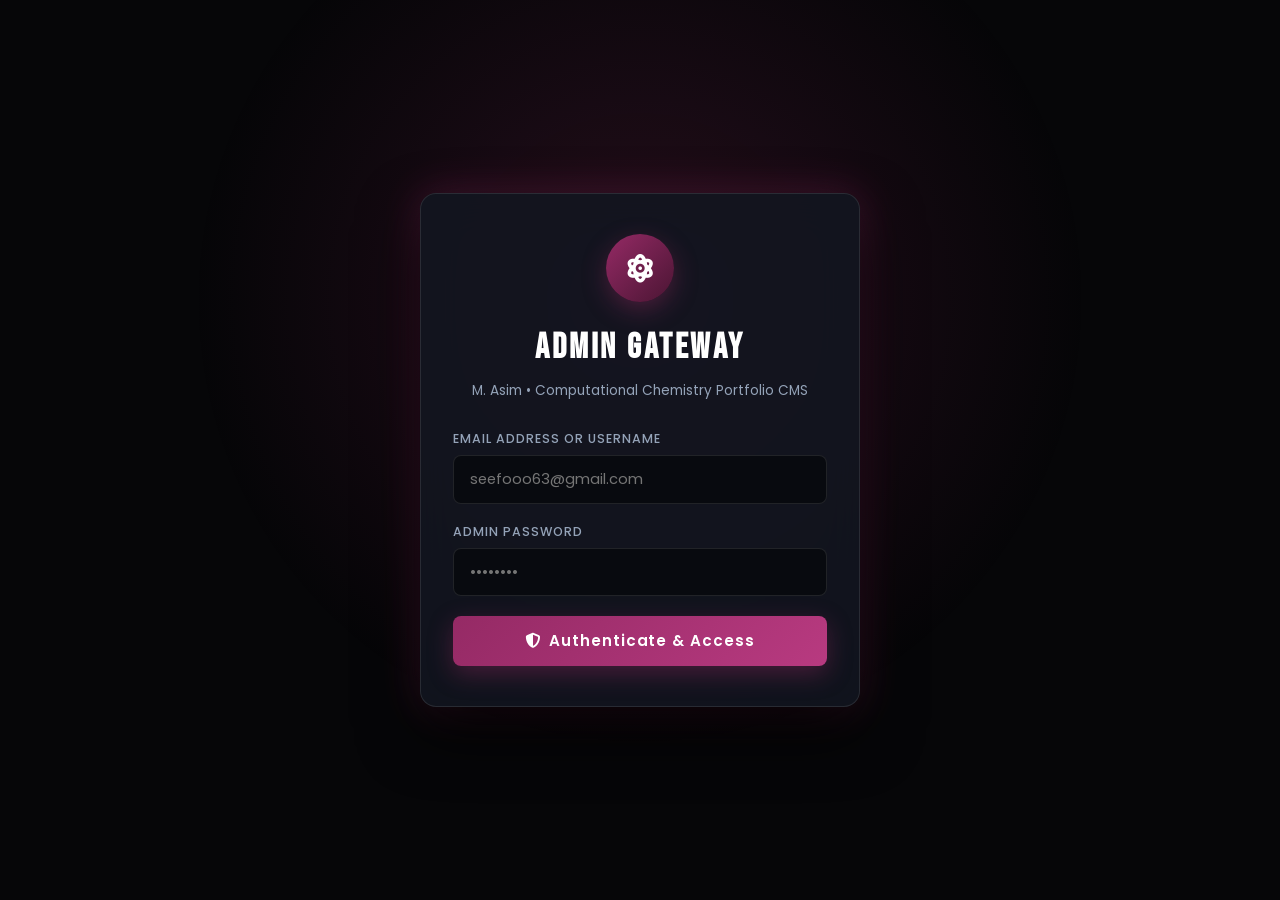
==== admin/index.html @ ef64c207 "Ensure complete refresh persistence: persist admin session in localStorage, store dedicated asim_the" ====
<!DOCTYPE html>
<html lang="en">
<head>
  <meta charset="UTF-8">
  <meta name="viewport" content="width=device-width, initial-scale=1.0">
  <title>Admin Dashboard &amp; CMS | M. Asim Portfolio</title>
  <link rel="preconnect" href="https://fonts.googleapis.com">
  <link rel="preconnect" href="https://fonts.gstatic.com" crossorigin>
  <link href="https://fonts.googleapis.com/css2?family=Bebas+Neue&family=Poppins:wght@300;400;500;600;700&display=swap" rel="stylesheet">
  <link rel="stylesheet" href="https://cdnjs.cloudflare.com/ajax/libs/font-awesome/6.4.0/css/all.min.css">
  <style>
    :root {
      --bg-black: #060608;
      --bg-surface: #0c0e14;
      --bg-card: #131620;
      --bg-card-hover: #1a1e2b;
      --bg-input: #080a0f;
      --teal: #952a65;
      --teal-light: #b83a80;
      --teal-glow: rgba(149, 42, 101, 0.4);
      --gold: #ffd166;
      --white: #ffffff;
      --text-muted: #94a3b8;
      --text-subtle: #64748b;
      --border-dark: rgba(255, 255, 255, 0.1);
      --border-accent: rgba(149, 42, 101, 0.5);
      --font-display: "Bebas Neue", sans-serif;
      --font-sans: "Poppins", sans-serif;
      --sidebar-width: 280px;
    }

    *, *::before, *::after {
      box-sizing: border-box;
      margin: 0;
      padding: 0;
    }

    body {
      background: var(--bg-black);
      color: var(--white);
      font-family: var(--font-sans);
      min-height: 100vh;
      display: flex;
      flex-direction: column;
      line-height: 1.5;
      overflow-x: hidden;
    }

    /* Ambient background glow */
    body::before {
      content: '';
      position: fixed;
      top: -150px;
      left: 50%;
      transform: translateX(-50%);
      width: 900px;
      height: 900px;
      background: radial-gradient(circle, rgba(149, 42, 101, 0.22) 0%, transparent 70%);
      pointer-events: none;
      z-index: 0;
    }

    /* =========================================================
       LOGIN GATE CARD (Shown when not authenticated)
       ========================================================= */
    #loginCard {
      position: relative;
      z-index: 10;
      max-width: 440px;
      width: 92%;
      margin: auto;
      padding: 2.5rem 2rem;
      background: rgba(19, 22, 32, 0.88);
      backdrop-filter: blur(20px);
      border: 1px solid var(--border-dark);
      border-radius: 16px;
      box-shadow: 0 25px 60px rgba(0, 0, 0, 0.8), 0 0 40px var(--teal-glow);
      text-align: center;
      animation: fadeIn 0.5s ease-out;
    }

    .login-logo {
      width: 68px;
      height: 68px;
      border-radius: 50%;
      background: linear-gradient(135deg, var(--teal), #4a1533);
      display: flex;
      align-items: center;
      justify-content: center;
      margin: 0 auto 1.25rem;
      font-size: 1.8rem;
      color: var(--white);
      box-shadow: 0 8px 25px var(--teal-glow);
    }

    .login-title {
      font-family: var(--font-display);
      font-size: 2.2rem;
      letter-spacing: 0.08em;
      margin-bottom: 0.35rem;
    }

    .login-subtitle {
      color: var(--text-muted);
      font-size: 0.85rem;
      margin-bottom: 1.8rem;
    }

    .form-group {
      text-align: left;
      margin-bottom: 1.2rem;
    }

    .form-group label {
      display: block;
      font-size: 0.78rem;
      text-transform: uppercase;
      letter-spacing: 0.08em;
      color: var(--text-muted);
      margin-bottom: 0.4rem;
      font-weight: 500;
    }

    .form-group input {
      width: 100%;
      padding: 0.8rem 1rem;
      background: var(--bg-input);
      border: 1px solid var(--border-dark);
      border-radius: 8px;
      color: var(--white);
      font-family: var(--font-sans);
      font-size: 0.92rem;
      transition: all 0.25s ease;
    }

    .form-group input:focus {
      outline: none;
      border-color: var(--teal);
      box-shadow: 0 0 14px var(--teal-glow);
    }

    .btn-login {
      width: 100%;
      padding: 0.85rem;
      background: linear-gradient(135deg, var(--teal), #b83a80);
      color: var(--white);
      border: none;
      border-radius: 8px;
      font-family: var(--font-sans);
      font-size: 0.95rem;
      font-weight: 600;
      letter-spacing: 0.06em;
      cursor: pointer;
      box-shadow: 0 8px 25px var(--teal-glow);
      transition: all 0.25s ease;
      margin-top: 0.5rem;
      display: flex;
      align-items: center;
      justify-content: center;
      gap: 0.5rem;
    }

    .btn-login:hover {
      transform: translateY(-2px);
      box-shadow: 0 12px 30px var(--teal-glow);
      filter: brightness(1.1);
    }

    .login-alert {
      margin-top: 1rem;
      padding: 0.75rem 1rem;
      border-radius: 8px;
      font-size: 0.82rem;
      display: none;
    }

    .login-alert.error {
      background: rgba(239, 68, 68, 0.15);
      border: 1px solid rgba(239, 68, 68, 0.4);
      color: #fca5a5;
    }

    .login-alert.success {
      background: rgba(34, 197, 94, 0.15);
      border: 1px solid rgba(34, 197, 94, 0.4);
      color: #86efac;
    }

    /* =========================================================
       ADMIN DASHBOARD APP SHELL
       ========================================================= */
    #dashboardApp {
      display: none;
      position: relative;
      z-index: 10;
      min-height: 100vh;
      flex-direction: column;
    }

    /* TOP NAVBAR */
    .top-navbar {
      height: 64px;
      background: rgba(12, 14, 20, 0.95);
      backdrop-filter: blur(14px);
      border-bottom: 1px solid var(--border-dark);
      display: flex;
      align-items: center;
      justify-content: space-between;
      padding: 0 1.5rem;
      position: sticky;
      top: 0;
      z-index: 100;
    }

    .top-left {
      display: flex;
      align-items: center;
      gap: 1rem;
    }

    /* Hamburger Toggle (Phone / Tablet) */
    .btn-hamburger {
      display: none;
      background: var(--bg-card);
      border: 1px solid var(--border-dark);
      color: var(--white);
      width: 40px;
      height: 40px;
      border-radius: 8px;
      cursor: pointer;
      font-size: 1.1rem;
      align-items: center;
      justify-content: center;
      transition: all 0.2s ease;
    }

    .btn-hamburger:hover {
      border-color: var(--teal);
      color: var(--teal-light);
    }

    .brand-group {
      display: flex;
      align-items: center;
      gap: 0.75rem;
    }

    .brand-icon {
      width: 36px;
      height: 36px;
      border-radius: 8px;
      background: linear-gradient(135deg, var(--teal), #4a1533);
      display: flex;
      align-items: center;
      justify-content: center;
      color: var(--white);
      font-size: 1rem;
    }

    .brand-text h1 {
      font-family: var(--font-display);
      font-size: 1.35rem;
      letter-spacing: 0.08em;
      line-height: 1.1;
    }

    .brand-text span {
      font-size: 0.68rem;
      color: var(--teal-light);
      text-transform: uppercase;
      letter-spacing: 0.1em;
      font-weight: 600;
    }

    .top-right {
      display: flex;
      align-items: center;
      gap: 0.85rem;
    }

    .btn-top-action {
      display: inline-flex;
      align-items: center;
      gap: 0.5rem;
      padding: 0.45rem 0.9rem;
      border-radius: 8px;
      font-size: 0.8rem;
      font-weight: 500;
      text-decoration: none;
      cursor: pointer;
      transition: all 0.2s ease;
    }

    .btn-view-site {
      background: rgba(255, 255, 255, 0.06);
      border: 1px solid var(--border-dark);
      color: var(--white);
    }

    .btn-view-site:hover {
      background: rgba(255, 255, 255, 0.12);
      border-color: var(--teal);
    }

    .btn-save-all-top {
      background: var(--teal);
      border: 1px solid var(--teal-light);
      color: var(--white);
      box-shadow: 0 4px 15px var(--teal-glow);
    }

    .btn-save-all-top:hover {
      filter: brightness(1.15);
      transform: translateY(-1px);
    }

    .user-pill {
      display: flex;
      align-items: center;
      gap: 0.5rem;
      background: var(--bg-card);
      border: 1px solid var(--border-dark);
      padding: 0.35rem 0.75rem;
      border-radius: 20px;
      font-size: 0.78rem;
      color: var(--text-muted);
    }

    .user-pill i {
      color: #22c55e;
      font-size: 0.6rem;
    }

    .btn-logout {
      background: transparent;
      border: 1px solid rgba(239, 68, 68, 0.3);
      color: #ef4444;
      padding: 0.45rem 0.8rem;
      border-radius: 8px;
      font-size: 0.8rem;
      cursor: pointer;
      transition: all 0.2s ease;
    }

    .btn-logout:hover {
      background: rgba(239, 68, 68, 0.15);
      border-color: #ef4444;
    }

    /* =========================================================
       MAIN LAYOUT: SIDEBAR (SIDE TABS) + CONTENT AREA
       ========================================================= */
    .admin-layout {
      display: flex;
      flex: 1;
      position: relative;
    }

    /* SIDEBAR (Desktop / Laptop) */
    .admin-sidebar {
      width: var(--sidebar-width);
      background: rgba(12, 14, 20, 0.98);
      border-right: 1px solid var(--border-dark);
      min-height: calc(100vh - 64px);
      display: flex;
      flex-direction: column;
      position: sticky;
      top: 64px;
      height: calc(100vh - 64px);
      overflow-y: auto;
      z-index: 90;
      transition: transform 0.3s cubic-bezier(0.16, 1, 0.3, 1);
    }

    .sidebar-section-title {
      font-size: 0.68rem;
      text-transform: uppercase;
      letter-spacing: 0.12em;
      color: var(--text-subtle);
      font-weight: 700;
      padding: 1.2rem 1.25rem 0.5rem;
    }

    .nav-tabs-list {
      list-style: none;
      padding: 0 0.75rem;
      display: flex;
      flex-direction: column;
      gap: 0.25rem;
    }

    .nav-tab-item button {
      width: 100%;
      display: flex;
      align-items: center;
      gap: 0.85rem;
      padding: 0.75rem 1rem;
      background: transparent;
      border: 1px solid transparent;
      border-radius: 8px;
      color: var(--text-muted);
      font-family: var(--font-sans);
      font-size: 0.85rem;
      font-weight: 500;
      text-align: left;
      cursor: pointer;
      transition: all 0.2s ease;
      position: relative;
    }

    .nav-tab-item button i {
      font-size: 1rem;
      width: 20px;
      text-align: center;
      color: var(--text-subtle);
      transition: color 0.2s ease;
    }

    .nav-tab-item button:hover {
      background: var(--bg-card);
      color: var(--white);
    }

    .nav-tab-item button:hover i {
      color: var(--teal-light);
    }

    .nav-tab-item button.active {
      background: linear-gradient(90deg, rgba(149, 42, 101, 0.25) 0%, rgba(149, 42, 101, 0.08) 100%);
      border-color: var(--border-accent);
      color: var(--white);
      font-weight: 600;
    }

    .nav-tab-item button.active i {
      color: var(--teal-light);
    }

    .nav-tab-item button.active::before {
      content: '';
      position: absolute;
      left: 0;
      top: 15%;
      bottom: 15%;
      width: 4px;
      border-radius: 0 4px 4px 0;
      background: var(--teal);
      box-shadow: 0 0 10px var(--teal);
    }

    .tab-badge {
      margin-left: auto;
      font-size: 0.68rem;
      padding: 0.15rem 0.45rem;
      border-radius: 10px;
      background: rgba(255, 255, 255, 0.08);
      color: var(--text-muted);
    }

    .sidebar-footer {
      margin-top: auto;
      padding: 1.25rem 1rem;
      border-top: 1px solid var(--border-dark);
      background: rgba(6, 6, 8, 0.4);
    }

    .quick-status-chip {
      font-size: 0.72rem;
      color: var(--text-muted);
      display: flex;
      align-items: center;
      justify-content: space-between;
      margin-bottom: 0.75rem;
    }

    .btn-reset-data {
      width: 100%;
      background: transparent;
      border: 1px solid rgba(255, 255, 255, 0.1);
      color: var(--text-muted);
      padding: 0.5rem;
      border-radius: 6px;
      font-size: 0.75rem;
      cursor: pointer;
      transition: all 0.2s ease;
    }

    .btn-reset-data:hover {
      border-color: #ef4444;
      color: #ef4444;
      background: rgba(239, 68, 68, 0.1);
    }

    /* Mobile Sidebar Overlay */
    .sidebar-backdrop {
      display: none;
      position: fixed;
      top: 64px;
      left: 0;
      right: 0;
      bottom: 0;
      background: rgba(0, 0, 0, 0.75);
      backdrop-filter: blur(4px);
      z-index: 85;
    }

    /* CONTENT AREA */
    .admin-content {
      flex: 1;
      padding: 2rem;
      max-width: 1200px;
      margin: 0 auto;
      width: 100%;
    }

    .tab-pane {
      display: none;
      animation: fadeIn 0.3s ease;
    }

    .tab-pane.active {
      display: block;
    }

    /* Pane Headers */
    .pane-header {
      margin-bottom: 1.75rem;
      display: flex;
      flex-wrap: wrap;
      align-items: center;
      justify-content: space-between;
      gap: 1rem;
      padding-bottom: 1rem;
      border-bottom: 1px solid var(--border-dark);
    }

    .pane-title-group h2 {
      font-family: var(--font-display);
      font-size: 2rem;
      letter-spacing: 0.06em;
      line-height: 1.1;
    }

    .pane-title-group p {
      font-size: 0.85rem;
      color: var(--text-muted);
      margin-top: 0.2rem;
    }

    .pane-actions {
      display: flex;
      align-items: center;
      gap: 0.75rem;
    }

    /* Cards & Containers */
    .cms-card {
      background: var(--bg-card);
      border: 1px solid var(--border-dark);
      border-radius: 12px;
      padding: 1.5rem;
      margin-bottom: 1.5rem;
      position: relative;
      transition: border-color 0.2s ease;
    }

    .cms-card:hover {
      border-color: rgba(255, 255, 255, 0.18);
    }

    .cms-card-header {
      display: flex;
      align-items: center;
      justify-content: space-between;
      margin-bottom: 1.25rem;
      padding-bottom: 0.75rem;
      border-bottom: 1px solid rgba(255, 255, 255, 0.06);
    }

    .cms-card-header h3 {
      font-size: 1.05rem;
      font-weight: 600;
      display: flex;
      align-items: center;
      gap: 0.5rem;
      color: var(--white);
    }

    .cms-card-header h3 i {
      color: var(--teal-light);
    }

    .form-grid-2 {
      display: grid;
      grid-template-columns: repeat(2, 1fr);
      gap: 1.25rem;
    }

    .form-grid-3 {
      display: grid;
      grid-template-columns: repeat(3, 1fr);
      gap: 1.25rem;
    }

    .form-row {
      margin-bottom: 1.2rem;
    }

    .form-row label {
      display: block;
      font-size: 0.8rem;
      font-weight: 500;
      color: #cbd5e1;
      margin-bottom: 0.4rem;
    }

    .form-row label small {
      color: var(--text-subtle);
      font-weight: 400;
    }

    .form-row input,
    .form-row textarea,
    .form-row select {
      width: 100%;
      padding: 0.75rem 1rem;
      background: var(--bg-input);
      border: 1px solid var(--border-dark);
      border-radius: 8px;
      color: var(--white);
      font-family: var(--font-sans);
      font-size: 0.9rem;
      transition: all 0.2s ease;
    }

    .form-row input:focus,
    .form-row textarea:focus,
    .form-row select:focus {
      outline: none;
      border-color: var(--teal);
      box-shadow: 0 0 12px var(--teal-glow);
    }

    /* Picture Upload & Live Preview Area */
    .image-preview-box {
      display: flex;
      align-items: center;
      gap: 1.25rem;
      background: var(--bg-surface);
      border: 1px dashed var(--border-dark);
      padding: 1rem;
      border-radius: 10px;
      margin-bottom: 1rem;
    }

    .preview-thumb {
      width: 80px;
      height: 80px;
      border-radius: 10px;
      object-fit: cover;
      border: 2px solid var(--teal);
      box-shadow: 0 4px 15px rgba(0, 0, 0, 0.5);
    }

    .preview-meta {
      flex: 1;
    }

    .file-input-wrapper {
      position: relative;
      display: inline-block;
      margin-top: 0.5rem;
    }

    .file-input-wrapper input[type="file"] {
      position: absolute;
      left: 0;
      top: 0;
      opacity: 0;
      width: 100%;
      height: 100%;
      cursor: pointer;
    }

    .btn-file-select {
      display: inline-flex;
      align-items: center;
      gap: 0.4rem;
      background: rgba(255, 255, 255, 0.08);
      border: 1px solid var(--border-dark);
      color: var(--white);
      padding: 0.45rem 0.85rem;
      border-radius: 6px;
      font-size: 0.78rem;
      cursor: pointer;
    }

    .btn-file-select:hover {
      background: rgba(255, 255, 255, 0.15);
      border-color: var(--teal);
    }

    /* List Card Items (Degrees, Compounds, Certs) */
    .dynamic-list {
      display: flex;
      flex-direction: column;
      gap: 1rem;
    }

    .dynamic-item-card {
      background: var(--bg-surface);
      border: 1px solid var(--border-dark);
      border-radius: 10px;
      padding: 1.25rem;
      position: relative;
      transition: all 0.2s ease;
    }

    .dynamic-item-card:hover {
      border-color: rgba(255, 255, 255, 0.2);
      transform: translateY(-1px);
    }

    .item-card-top {
      display: flex;
      align-items: center;
      justify-content: space-between;
      margin-bottom: 1rem;
      padding-bottom: 0.5rem;
      border-bottom: 1px solid rgba(255, 255, 255, 0.05);
    }

    .item-index-badge {
      font-size: 0.72rem;
      font-weight: 700;
      padding: 0.2rem 0.6rem;
      border-radius: 4px;
      background: rgba(149, 42, 101, 0.25);
      border: 1px solid var(--border-accent);
      color: var(--teal-light);
    }

    .btn-delete-item {
      background: transparent;
      border: none;
      color: #ef4444;
      cursor: pointer;
      font-size: 0.85rem;
      padding: 0.3rem 0.5rem;
      border-radius: 4px;
      transition: all 0.2s ease;
    }

    .btn-delete-item:hover {
      background: rgba(239, 68, 68, 0.15);
    }

    .btn-add-item {
      display: inline-flex;
      align-items: center;
      gap: 0.5rem;
      background: rgba(255, 255, 255, 0.06);
      border: 1px dashed var(--border-dark);
      color: var(--white);
      padding: 0.75rem 1.25rem;
      border-radius: 8px;
      font-size: 0.85rem;
      font-weight: 500;
      cursor: pointer;
      transition: all 0.2s ease;
      width: 100%;
      justify-content: center;
      margin-top: 0.5rem;
    }

    .btn-add-item:hover {
      border-color: var(--teal);
      background: rgba(149, 42, 101, 0.1);
      color: var(--teal-light);
    }

    /* Action Buttons */
    .btn-save-pane {
      display: inline-flex;
      align-items: center;
      gap: 0.5rem;
      background: linear-gradient(135deg, var(--teal), #b83a80);
      border: none;
      color: var(--white);
      padding: 0.75rem 1.5rem;
      border-radius: 8px;
      font-family: var(--font-sans);
      font-size: 0.9rem;
      font-weight: 600;
      letter-spacing: 0.04em;
      cursor: pointer;
      box-shadow: 0 4px 15px var(--teal-glow);
      transition: all 0.25s ease;
    }

    .btn-save-pane:hover {
      filter: brightness(1.12);
      transform: translateY(-2px);
      box-shadow: 0 8px 25px var(--teal-glow);
    }

    /* Fast Stats Grid on Overview Tab */
    .overview-stats-grid {
      display: grid;
      grid-template-columns: repeat(4, 1fr);
      gap: 1.25rem;
      margin-bottom: 2rem;
    }

    .stat-box {
      background: var(--bg-card);
      border: 1px solid var(--border-dark);
      border-radius: 12px;
      padding: 1.25rem;
      position: relative;
      overflow: hidden;
    }

    .stat-box::before {
      content: '';
      position: absolute;
      top: 0;
      left: 0;
      right: 0;
      height: 3px;
      background: var(--teal);
    }

    .stat-box-title {
      font-size: 0.75rem;
      text-transform: uppercase;
      letter-spacing: 0.08em;
      color: var(--text-muted);
      margin-bottom: 0.35rem;
    }

    .stat-box-number {
      font-family: var(--font-display);
      font-size: 2.2rem;
      color: var(--white);
      line-height: 1;
      margin-bottom: 0.35rem;
    }

    .stat-box-desc {
      font-size: 0.74rem;
      color: var(--text-subtle);
    }

    /* Toast Notification */
    .toast-notice {
      position: fixed;
      bottom: 2rem;
      right: 2rem;
      background: #0f172a;
      border: 1px solid #22c55e;
      color: #86efac;
      padding: 0.9rem 1.4rem;
      border-radius: 10px;
      box-shadow: 0 10px 30px rgba(0, 0, 0, 0.6);
      font-size: 0.88rem;
      display: flex;
      align-items: center;
      gap: 0.6rem;
      z-index: 1000;
      transform: translateY(100px);
      opacity: 0;
      transition: all 0.3s cubic-bezier(0.16, 1, 0.3, 1);
      pointer-events: none;
    }

    .toast-notice.show {
      transform: translateY(0);
      opacity: 1;
      pointer-events: auto;
    }

    /* Animations */
    @keyframes fadeIn {
      from { opacity: 0; transform: translateY(8px); }
      to { opacity: 1; transform: translateY(0); }
    }

    /* =========================================================
       RESPONSIVE BREAKPOINTS (Mobile Hamburger vs Laptop Sidebar)
       ========================================================= */
    @media (max-width: 991px) {
      .btn-hamburger {
        display: inline-flex;
      }

      .admin-sidebar {
        position: fixed;
        top: 64px;
        left: 0;
        bottom: 0;
        width: 300px;
        transform: translateX(-100%);
        box-shadow: 10px 0 30px rgba(0, 0, 0, 0.7);
        z-index: 95;
      }

      .admin-sidebar.open {
        transform: translateX(0);
      }

      .sidebar-backdrop.open {
        display: block;
      }

      .admin-content {
        padding: 1.25rem 1rem;
      }

      .overview-stats-grid {
        grid-template-columns: repeat(2, 1fr);
      }

      .form-grid-2, .form-grid-3 {
        grid-template-columns: 1fr;
      }

      .top-navbar {
        padding: 0 1rem;
      }

      .btn-save-all-top span {
        display: none;
      }
    }

    @media (max-width: 576px) {
      .overview-stats-grid {
        grid-template-columns: 1fr;
      }

      .pane-header {
        flex-direction: column;
        align-items: flex-start;
      }

      .pane-actions {
        width: 100%;
        justify-content: flex-start;
      }

      .user-pill {
        display: none;
      }
    }
  </style>
</head>
<body>

  <!-- =========================================================
       GATEWAY 1: LOGIN CARD (seefooo63@gmail.com / 12345678)
       ========================================================= -->
  <main id="loginCard">
    <div class="login-logo">
      <i class="fas fa-atom"></i>
    </div>
    <h2 class="login-title">ADMIN GATEWAY</h2>
    <p class="login-subtitle">M. Asim &bull; Computational Chemistry Portfolio CMS</p>

    <form id="loginForm" autocomplete="off">
      <div class="form-group">
        <label for="adminEmail">Email Address or Username</label>
        <input type="text" id="adminEmail" placeholder="seefooo63@gmail.com" required>
      </div>

      <div class="form-group">
        <label for="adminPassword">Admin Password</label>
        <input type="password" id="adminPassword" placeholder="&bull;&bull;&bull;&bull;&bull;&bull;&bull;&bull;" required>
      </div>

      <button type="submit" class="btn-login">
        <i class="fas fa-shield-alt"></i> Authenticate &amp; Access
      </button>
    </form>

    <div class="login-alert error" id="loginAlert"></div>
    <div class="login-alert success" id="loginSuccess"></div>
  </main>

  <!-- =========================================================
       GATEWAY 2: FULL-SCALE RESPONSIVE CMS DASHBOARD
       ========================================================= -->
  <div id="dashboardApp">
    
    <!-- TOP NAVIGATION BAR -->
    <header class="top-navbar">
      <div class="top-left">
        <!-- Hamburger Button for Phone / Tablet -->
        <button class="btn-hamburger" id="btnHamburger" aria-label="Toggle navigation drawer">
          <i class="fas fa-bars"></i>
        </button>

        <div class="brand-group">
          <div class="brand-icon">
            <i class="fas fa-atom"></i>
          </div>
          <div class="brand-text">
            <h1>M. ASIM &bull; CMS</h1>
            <span>Computational Portfolio</span>
          </div>
        </div>
      </div>

      <div class="top-right">
        <a href="../" target="_blank" class="btn-top-action btn-view-site">
          <i class="fas fa-external-link-alt"></i> <span>View Live Site</span>
        </a>

        <button class="btn-top-action btn-save-all-top" id="btnSaveAllTop">
          <i class="fas fa-cloud-upload-alt"></i> <span>Save All Changes</span>
        </button>

        <div class="user-pill">
          <i class="fas fa-circle"></i>
          <span id="displayUserPill">seefooo63@gmail.com</span>
        </div>

        <button class="btn-logout" id="btnLogout" title="Log out of CMS">
          <i class="fas fa-sign-out-alt"></i>
        </button>
      </div>
    </header>

    <!-- MOBILE SIDEBAR BACKDROP OVERLAY -->
    <div class="sidebar-backdrop" id="sidebarBackdrop"></div>

    <!-- MAIN CMS WORKSPACE (SIDEBAR + CONTENT PANES) -->
    <div class="admin-layout">
      
      <!-- SIDEBAR (Fixed Side Tabs on Laptop, Slide-over on Mobile) -->
      <aside class="admin-sidebar" id="adminSidebar">
        
        <div class="sidebar-section-title">Navigation &amp; Controls</div>
        <ul class="nav-tabs-list">
          <li class="nav-tab-item">
            <button class="active" data-pane="paneOverview">
              <i class="fas fa-tachometer-alt"></i>
              <span>Overview &amp; Stats</span>
            </button>
          </li>
          <li class="nav-tab-item">
            <button data-pane="paneProfile">
              <i class="fas fa-user-circle"></i>
              <span>Profile &amp; Hero (Screen 1)</span>
            </button>
          </li>
          <li class="nav-tab-item">
            <button data-pane="paneAbout">
              <i class="fas fa-address-card"></i>
              <span>About Scholar &amp; Metrics</span>
            </button>
          </li>
          <li class="nav-tab-item">
            <button data-pane="paneEducation">
              <i class="fas fa-graduation-cap"></i>
              <span>Academic Timeline (Screen 3)</span>
              <span class="tab-badge" id="badgeEdu">3</span>
            </button>
          </li>
          <li class="nav-tab-item">
            <button data-pane="paneJourney">
              <i class="fas fa-route"></i>
              <span>Research Journey (Screen 4)</span>
            </button>
          </li>
          <li class="nav-tab-item">
            <button data-pane="paneCompounds">
              <i class="fas fa-flask"></i>
              <span>Halo-Derivatives (Screen 6)</span>
              <span class="tab-badge" id="badgeCompounds">3</span>
            </button>
          </li>
          <li class="nav-tab-item">
            <button data-pane="paneMethodology">
              <i class="fas fa-project-diagram"></i>
              <span>Theoretical Framework (Screen 7)</span>
            </button>
          </li>
          <li class="nav-tab-item">
            <button data-pane="paneSkills">
              <i class="fas fa-tools"></i>
              <span>Quantum Suite &amp; Software</span>
            </button>
          </li>
          <li class="nav-tab-item">
            <button data-pane="paneCertifications">
              <i class="fas fa-award"></i>
              <span>Certifications &amp; Awards (Screen 5)</span>
              <span class="tab-badge" id="badgeCerts">3</span>
            </button>
          </li>
          <li class="nav-tab-item">
            <button data-pane="paneContact">
              <i class="fas fa-paper-plane"></i>
              <span>Contact Coordinates &amp; Footer</span>
            </button>
          </li>
          <li class="nav-tab-item">
            <button data-pane="paneSettings">
              <i class="fas fa-sliders-h"></i>
              <span>Theme Appearance &amp; Settings</span>
            </button>
          </li>
        </ul>

        <div class="sidebar-footer">
          <div class="quick-status-chip">
            <span>Storage: <strong>Local &amp; Live Sync</strong></span>
            <i class="fas fa-database" style="color: #22c55e;"></i>
          </div>
          <button class="btn-reset-data" id="btnResetData">
            <i class="fas fa-undo"></i> Reset to Original Data
          </button>
        </div>
      </aside>

      <!-- CONTENT PANES -->
      <main class="admin-content">

        <!-- ==========================================
             PANE 1: OVERVIEW & STATS
             ========================================== -->
        <section class="tab-pane active" id="paneOverview">
          <div class="pane-header">
            <div class="pane-title-group">
              <h2>Overview &amp; Live Status</h2>
              <p>Manage all components, content, and media for M. Asim's Computational Chemistry Portfolio.</p>
            </div>
            <div class="pane-actions">
              <button class="btn-save-pane" onclick="saveAllCmsData()">
                <i class="fas fa-save"></i> Save All Changes
              </button>
            </div>
          </div>

          <div class="overview-stats-grid">
            <div class="stat-box">
              <div class="stat-box-title">Target Derivatives</div>
              <div class="stat-box-number" id="statCmpdCount">3</div>
              <div class="stat-box-desc">4-Chloro, 4-Bromo, 4-Fluoro</div>
            </div>
            <div class="stat-box">
              <div class="stat-box-title">BS Chemistry CGPA</div>
              <div class="stat-box-number" id="statCgpa">3.82</div>
              <div class="stat-box-desc">University of Layyah</div>
            </div>
            <div class="stat-box">
              <div class="stat-box-title">Framework Steps</div>
              <div class="stat-box-number">06</div>
              <div class="stat-box-desc">Quantum chemical methodology</div>
            </div>
            <div class="stat-box">
              <div class="stat-box-title">Achievements</div>
              <div class="stat-box-number" id="statCertCount">3</div>
              <div class="stat-box-desc">Academic distinctions</div>
            </div>
          </div>

          <!-- Quick Actions & Data Management -->
          <div class="cms-card">
            <div class="cms-card-header">
              <h3><i class="fas fa-exchange-alt"></i> Backup, Export &amp; Live Sync</h3>
            </div>
            <p style="font-size: 0.85rem; color: var(--text-muted); margin-bottom: 1.25rem;">
              Every update saved here reflects immediately across the live portfolio website via instant browser storage. You can also export a complete JSON backup or import saved data.
            </p>
            <div style="display: flex; flex-wrap: wrap; gap: 0.75rem;">
              <button class="btn-top-action btn-view-site" onclick="exportBackupJson()">
                <i class="fas fa-file-download"></i> Export Data Backup (JSON)
              </button>
              <label class="btn-top-action btn-view-site" style="margin: 0; cursor: pointer;">
                <i class="fas fa-file-upload"></i> Import Backup (JSON)
                <input type="file" id="importJsonInput" accept=".json" style="display: none;" onchange="importBackupJson(event)">
              </label>
              <a href="../" target="_blank" class="btn-top-action btn-save-all-top">
                <i class="fas fa-external-link-alt"></i> Preview Live Website
              </a>
            </div>
          </div>

          <!-- System Architecture Notice -->
          <div class="cms-card" style="background: rgba(149, 42, 101, 0.08); border-color: var(--border-accent);">
            <div class="cms-card-header">
              <h3><i class="fas fa-check-circle" style="color: #22c55e;"></i> Universal Dashboard Active</h3>
            </div>
            <p style="font-size: 0.84rem; color: #cbd5e1; line-height: 1.6;">
              This dashboard is connected with <strong>Responsive Hamburger navigation for mobile</strong> and <strong>full vertical side tabs for laptop/desktop</strong>. Every single string, picture, compound, academic metric, certification, and theoretical step is 100% editable right here!
            </p>
          </div>
        </section>

        <!-- ==========================================
             PANE 2: PROFILE & HERO (SCREEN 1)
             ========================================== -->
        <section class="tab-pane" id="paneProfile">
          <div class="pane-header">
            <div class="pane-title-group">
              <h2>Profile &amp; Hero Section</h2>
              <p>Customize scholar name, hero typewriter titles, bio description, and profile picture.</p>
            </div>
            <div class="pane-actions">
              <button class="btn-save-pane" onclick="saveProfileSection()">
                <i class="fas fa-save"></i> Save Profile Info
              </button>
            </div>
          </div>

          <div class="cms-card">
            <div class="cms-card-header">
              <h3><i class="fas fa-portrait"></i> Scholar Picture &amp; Visual Identity</h3>
            </div>
            
            <div class="image-preview-box">
              <img src="../assets/asim.jpeg" id="heroAvatarPreview" alt="Profile Preview" class="preview-thumb">
              <div class="preview-meta">
                <label style="font-size: 0.82rem; font-weight: 500; display: block; margin-bottom: 0.25rem;">Profile Image (File or URL)</label>
                <div class="form-row" style="margin-bottom: 0.5rem;">
                  <input type="text" id="heroAvatarUrl" placeholder="assets/asim.jpeg or https://..." oninput="updateAvatarPreview(this.value)">
                </div>
                <div class="file-input-wrapper">
                  <button type="button" class="btn-file-select">
                    <i class="fas fa-upload"></i> Upload Picture from Device
                  </button>
                  <input type="file" id="heroAvatarFile" accept="image/*" onchange="handleImageUpload(event, 'heroAvatarUrl', 'heroAvatarPreview')">
                </div>
              </div>
            </div>

            <div class="form-grid-2">
              <div class="form-row">
                <label for="profileName">Full Display Name</label>
                <input type="text" id="profileName" value="M. ASIM">
              </div>
              <div class="form-row">
                <label for="profileTagline">Hero Subtitle / Tagline</label>
                <input type="text" id="profileTagline" value="BS Chemistry Student &bull; Computational Chemistry Enthusiast">
              </div>
            </div>

            <div class="form-row">
              <label for="profileTypewriter">Typewriter Animated Keywords <small>(Comma separated)</small></label>
              <input type="text" id="profileTypewriter" value="COMPUTATIONAL CHEMIST, BS CHEMISTRY STUDENT, MOLECULAR MODELING RESEARCHER, THEORETICAL CHEMISTRY ENTHUSIAST">
            </div>

            <div class="form-row">
              <label for="profileBio">Hero Description / Scholar Bio</label>
              <textarea id="profileBio" rows="4">Computational Chemistry undergraduate specializing in quantum chemical calculations, molecular modeling, and electronic structure analysis. Investigating molecular properties and chemical reactivity through computational approaches.</textarea>
            </div>

            <div class="form-grid-2">
              <div class="form-row">
                <label for="heroBtn1Text">Primary Button Text</label>
                <input type="text" id="heroBtn1Text" value="Explore Research">
              </div>
              <div class="form-row">
                <label for="heroBtn1Link">Primary Button Link</label>
                <input type="text" id="heroBtn1Link" value="#originals">
              </div>
            </div>

            <div class="form-grid-2">
              <div class="form-row">
                <label for="heroBtn2Text">Secondary Button Text</label>
                <input type="text" id="heroBtn2Text" value="About Me">
              </div>
              <div class="form-row">
                <label for="heroBtn2Link">Secondary Button Link</label>
                <input type="text" id="heroBtn2Link" value="#about">
              </div>
            </div>
          </div>
        </section>

        <!-- ==========================================
             PANE 3: ABOUT SCHOLAR & METRICS (SCREEN 2)
             ========================================== -->
        <section class="tab-pane" id="paneAbout">
          <div class="pane-header">
            <div class="pane-title-group">
              <h2>About Scholar &amp; Academic Metrics</h2>
              <p>Configure academic background overview, quote, and quick examination metrics.</p>
            </div>
            <div class="pane-actions">
              <button class="btn-save-pane" onclick="saveAboutSection()">
                <i class="fas fa-save"></i> Save About Details
              </button>
            </div>
          </div>

          <div class="cms-card">
            <div class="cms-card-header">
              <h3><i class="fas fa-quote-left"></i> Scholar Summary &amp; Quote</h3>
            </div>
            
            <div class="form-row">
              <label for="aboutSubtitle">Section Subtitle</label>
              <input type="text" id="aboutSubtitle" value="COMPUTATIONAL CHEMIST &bull; BS CHEMISTRY STUDENT &bull; RESEARCH ENTHUSIAST">
            </div>

            <div class="form-row">
              <label for="aboutQuote">Scholar Overview Quote</label>
              <textarea id="aboutQuote" rows="4">Undergraduate BS Chemistry student (5th Semester) with a strong academic interest in computational chemistry and theoretical molecular research. Exploring molecular structures, electronic properties, chemical bonding, and reactivity using Gaussian, GaussView, Chemcraft, and Avogadro. Currently conducting computational research on para-haloacetophenone derivatives.</textarea>
            </div>

            <div class="form-row">
              <label for="aboutSpecializations">Specialization Pills <small>(Comma separated)</small></label>
              <input type="text" id="aboutSpecializations" value="Gaussian, GaussView, Chemcraft, Avogadro, FMO Analysis, NBO Analysis">
            </div>
          </div>

          <div class="cms-card">
            <div class="cms-card-header">
              <h3><i class="fas fa-chart-line"></i> Academic Score Facts</h3>
            </div>

            <div class="form-grid-3">
              <div class="form-row">
                <label for="matricMarks">Matric Obtained Marks</label>
                <input type="text" id="matricMarks" value="1083">
              </div>
              <div class="form-row">
                <label for="matricTotal">Matric Total Marks</label>
                <input type="text" id="matricTotal" value="1100">
              </div>
              <div class="form-row">
                <label for="matricBoard">Matric Board</label>
                <input type="text" id="matricBoard" value="BISE DG Khan">
              </div>
            </div>

            <div class="form-grid-3">
              <div class="form-row">
                <label for="interMarks">Intermediate Obtained</label>
                <input type="text" id="interMarks" value="824">
              </div>
              <div class="form-row">
                <label for="interTotal">Intermediate Total</label>
                <input type="text" id="interTotal" value="1100">
              </div>
              <div class="form-row">
                <label for="interBoard">Intermediate Board</label>
                <input type="text" id="interBoard" value="BISE DG Khan">
              </div>
            </div>

            <div class="form-grid-3">
              <div class="form-row">
                <label for="cgpaVal">BS Chemistry CGPA</label>
                <input type="text" id="cgpaVal" value="3.82">
              </div>
              <div class="form-row">
                <label for="cgpaTotal">CGPA Scale</label>
                <input type="text" id="cgpaTotal" value="4.00">
              </div>
              <div class="form-row">
                <label for="currentSemester">Current Status</label>
                <input type="text" id="currentSemester" value="5th Semester (In Progress)">
              </div>
            </div>
          </div>
        </section>

        <!-- ==========================================
             PANE 4: ACADEMIC TIMELINE (SCREEN 3)
             ========================================== -->
        <section class="tab-pane" id="paneEducation">
          <div class="pane-header">
            <div class="pane-title-group">
              <h2>Academic Background &amp; Education Timeline</h2>
              <p>Add, edit, or remove educational degrees and milestones.</p>
            </div>
            <div class="pane-actions">
              <button class="btn-save-pane" onclick="saveEducationSection()">
                <i class="fas fa-save"></i> Save Education Records
              </button>
            </div>
          </div>

          <div class="cms-card">
            <div class="cms-card-header">
              <h3><i class="fas fa-graduation-cap"></i> Educational Milestones</h3>
            </div>

            <div class="dynamic-list" id="educationListContainer">
              <!-- Dynamically populated -->
            </div>

            <button type="button" class="btn-add-item" onclick="addEducationItem()">
              <i class="fas fa-plus-circle"></i> Add Educational Milestone
            </button>
          </div>
        </section>

        <!-- ==========================================
             PANE 5: RESEARCH JOURNEY (SCREEN 4)
             ========================================== -->
        <section class="tab-pane" id="paneJourney">
          <div class="pane-header">
            <div class="pane-title-group">
              <h2>My Academic &amp; Research Journey (Screen 4)</h2>
              <p>Configure the 3 timeline journey steps and descriptions.</p>
            </div>
            <div class="pane-actions">
              <button class="btn-save-pane" onclick="saveJourneySection()">
                <i class="fas fa-save"></i> Save Journey Steps
              </button>
            </div>
          </div>

          <div class="cms-card">
            <div class="dynamic-list" id="journeyListContainer">
              <!-- Dynamically populated -->
            </div>
          </div>
        </section>

        <!-- ==========================================
             PANE 6: HALO-DERIVATIVES / PROJECTS (SCREEN 6)
             ========================================== -->
        <section class="tab-pane" id="paneCompounds">
          <div class="pane-header">
            <div class="pane-title-group">
              <h2>Target Halo-Derivatives &amp; Research Projects</h2>
              <p>Manage 4-Chloro, 4-Bromo, 4-Fluoro derivatives and any new quantum projects.</p>
            </div>
            <div class="pane-actions">
              <button class="btn-save-pane" onclick="saveCompoundsSection()">
                <i class="fas fa-save"></i> Save Derivatives
              </button>
            </div>
          </div>

          <div class="cms-card">
            <div class="cms-card-header">
              <h3><i class="fas fa-flask"></i> Active Halo-Derivatives Dossier</h3>
            </div>

            <div class="dynamic-list" id="compoundsListContainer">
              <!-- Dynamically populated -->
            </div>

            <button type="button" class="btn-add-item" onclick="addCompoundItem()">
              <i class="fas fa-plus-circle"></i> Add Target Compound / Project
            </button>
          </div>
        </section>

        <!-- ==========================================
             PANE 7: THEORETICAL FRAMEWORK (SCREEN 7)
             ========================================== -->
        <section class="tab-pane" id="paneMethodology">
          <div class="pane-header">
            <div class="pane-title-group">
              <h2>Theoretical Framework &amp; Methodology</h2>
              <p>Customize the 6 research methodology stages and computational details notice.</p>
            </div>
            <div class="pane-actions">
              <button class="btn-save-pane" onclick="saveMethodologySection()">
                <i class="fas fa-save"></i> Save Methodology
              </button>
            </div>
          </div>

          <div class="cms-card">
            <div class="cms-card-header">
              <h3><i class="fas fa-heading"></i> Framework Overview &amp; Intro</h3>
            </div>

            <div class="form-grid-2">
              <div class="form-row">
                <label for="methodPill">Framework Pill Badge</label>
                <input type="text" id="methodPill" value="Theoretical Framework">
              </div>
              <div class="form-row">
                <label for="methodTitle">Framework Title</label>
                <input type="text" id="methodTitle" value="Computational Research Methodology">
              </div>
            </div>

            <div class="form-row">
              <label for="methodIntro">Methodology Introduction Text</label>
              <textarea id="methodIntro" rows="3">Computational chemistry provides a theoretical framework for investigating molecular structures, electronic properties, and chemical behavior through quantum chemical calculations and computational analysis.</textarea>
            </div>

            <div class="form-row">
              <label for="methodNote">Computational Details Notice</label>
              <input type="text" id="methodNote" value="Computational Details: To be updated after methodology is finalized.">
            </div>
          </div>

          <div class="cms-card">
            <div class="cms-card-header">
              <h3><i class="fas fa-list-ol"></i> The 6 Computational Methodology Steps</h3>
            </div>

            <div class="dynamic-list" id="methodStepsContainer">
              <!-- Dynamically populated -->
            </div>
          </div>
        </section>

        <!-- ==========================================
             PANE 8: QUANTUM SUITE & SKILLS
             ========================================== -->
        <section class="tab-pane" id="paneSkills">
          <div class="pane-header">
            <div class="pane-title-group">
              <h2>Quantum Chemistry Suite &amp; Interests</h2>
              <p>Manage software proficiency and core research interest badges.</p>
            </div>
            <div class="pane-actions">
              <button class="btn-save-pane" onclick="saveSkillsSection()">
                <i class="fas fa-save"></i> Save Quantum Suite
              </button>
            </div>
          </div>

          <div class="cms-card">
            <div class="cms-card-header">
              <h3><i class="fas fa-laptop-code"></i> Quantum Software Proficiency</h3>
            </div>

            <div class="dynamic-list" id="skillsListContainer">
              <!-- Dynamically populated -->
            </div>

            <button type="button" class="btn-add-item" onclick="addSkillItem()">
              <i class="fas fa-plus-circle"></i> Add Software / Tool
            </button>
          </div>

          <div class="cms-card">
            <div class="cms-card-header">
              <h3><i class="fas fa-atom"></i> Core Research Interests</h3>
            </div>

            <div class="dynamic-list" id="interestsListContainer">
              <!-- Dynamically populated -->
            </div>

            <button type="button" class="btn-add-item" onclick="addInterestItem()">
              <i class="fas fa-plus-circle"></i> Add Research Interest
            </button>
          </div>
        </section>

        <!-- ==========================================
             PANE 9: CERTIFICATIONS & AWARDS (SCREEN 5)
             ========================================== -->
        <section class="tab-pane" id="paneCertifications">
          <div class="pane-header">
            <div class="pane-title-group">
              <h2>Certifications, Awards &amp; Academic Achievements</h2>
              <p>Add, edit, or remove certificates and distinctions.</p>
            </div>
            <div class="pane-actions">
              <button class="btn-save-pane" onclick="saveCertificationsSection()">
                <i class="fas fa-save"></i> Save Certificates
              </button>
            </div>
          </div>

          <div class="cms-card">
            <div class="cms-card-header">
              <h3><i class="fas fa-award"></i> Certificates &amp; Achievements List</h3>
            </div>

            <div class="dynamic-list" id="certsListContainer">
              <!-- Dynamically populated -->
            </div>

            <button type="button" class="btn-add-item" onclick="addCertItem()">
              <i class="fas fa-plus-circle"></i> Add New Certificate / Award
            </button>
          </div>
        </section>

        <!-- ==========================================
             PANE 10: CONTACT & FOOTER (SCREEN 8)
             ========================================== -->
        <section class="tab-pane" id="paneContact">
          <div class="pane-header">
            <div class="pane-title-group">
              <h2>Contact Coordinates &amp; Footer Section</h2>
              <p>Update official email, academic links, contact text, and copyright.</p>
            </div>
            <div class="pane-actions">
              <button class="btn-save-pane" onclick="saveContactSection()">
                <i class="fas fa-save"></i> Save Contact Info
              </button>
            </div>
          </div>

          <div class="cms-card">
            <div class="cms-card-header">
              <h3><i class="fas fa-paper-plane"></i> Connect Section Text</h3>
            </div>

            <div class="form-grid-2">
              <div class="form-row">
                <label for="contactPill">Pill Badge</label>
                <input type="text" id="contactPill" value="CONNECT &amp; COLLABORATE">
              </div>
              <div class="form-row">
                <label for="contactHeading">Main Heading</label>
                <input type="text" id="contactHeading" value="LET'S CONNECT &amp; COLLABORATE">
              </div>
            </div>

            <div class="form-grid-2">
              <div class="form-row">
                <label for="contactName">Name in Footer</label>
                <input type="text" id="contactName" value="M. ASIM">
              </div>
              <div class="form-row">
                <label for="contactRole">Role Description</label>
                <input type="text" id="contactRole" value="BS CHEMISTRY STUDENT &bull; COMPUTATIONAL CHEMISTRY ENTHUSIAST">
              </div>
            </div>

            <div class="form-row">
              <label for="contactDesc">Connect Invitation Description</label>
              <textarea id="contactDesc" rows="4">I am interested in connecting with researchers, academics, students, and scientific communities working in computational chemistry, molecular modeling, and theoretical chemistry. I welcome academic discussions, research-related communication, and opportunities to learn and contribute to computational chemistry projects.</textarea>
            </div>
          </div>

          <div class="cms-card">
            <div class="cms-card-header">
              <h3><i class="fas fa-link"></i> Contact Channels &amp; Links</h3>
            </div>

            <div class="form-grid-2">
              <div class="form-row">
                <label for="contactEmail">Official Email</label>
                <input type="email" id="contactEmail" value="seefooo63@gmail.com">
              </div>
              <div class="form-row">
                <label for="contactPhone">Phone / WhatsApp <small>(Optional)</small></label>
                <input type="text" id="contactPhone" value="">
              </div>
            </div>

            <div class="form-grid-3">
              <div class="form-row">
                <label for="contactLinkedIn">LinkedIn URL</label>
                <input type="url" id="contactLinkedIn" value="https://linkedin.com">
              </div>
              <div class="form-row">
                <label for="contactResearchGate">ResearchGate URL</label>
                <input type="url" id="contactResearchGate" value="https://researchgate.net">
              </div>
              <div class="form-row">
                <label for="contactGitHub">GitHub URL</label>
                <input type="url" id="contactGitHub" value="https://github.com">
              </div>
            </div>

            <div class="form-row">
              <label for="contactAddress">University / Department Address</label>
              <input type="text" id="contactAddress" value="Department of Chemistry, University of Layyah, Punjab, Pakistan">
            </div>

            <div class="form-row">
              <label for="footerTagline">Footer Tagline</label>
              <input type="text" id="footerTagline" value="M. ASIM • COMPUTATIONAL CHEMIST | COMPUTATIONAL CHEMISTRY • MOLECULAR MODELING • THEORETICAL RESEARCH">
            </div>

            <div class="form-row">
              <label for="footerCopyright">Copyright Line</label>
              <input type="text" id="footerCopyright" value="&copy; 2026 M. ASIM — COMPUTATIONAL CHEMISTRY PORTFOLIO. ALL RIGHTS RESERVED.">
            </div>
          </div>
        </section>

        <!-- ==========================================
             PANE 11: SETTINGS & THEME
             ========================================== -->
        <section class="tab-pane" id="paneSettings">
          <div class="pane-header">
            <div class="pane-title-group">
              <h2>Theme Appearance &amp; Security Settings</h2>
              <p>Customize accent theme color, website meta title, and admin password.</p>
            </div>
            <div class="pane-actions">
              <button class="btn-save-pane" onclick="saveSettingsSection()">
                <i class="fas fa-save"></i> Save Settings
              </button>
            </div>
          </div>

          <div class="cms-card">
            <div class="cms-card-header">
              <h3><i class="fas fa-palette"></i> Visual Theme &amp; Accent Color</h3>
            </div>
            
            <div class="form-grid-2">
              <div class="form-row">
                <label for="themeAccentColor">Primary Theme Color <small>(Default: #952a65 Berry)</small></label>
                <div style="display: flex; align-items: center; gap: 0.75rem;">
                  <input type="color" id="themeAccentPicker" value="#952a65" style="width: 50px; height: 42px; padding: 2px; cursor: pointer;" oninput="setThemeAccentLive(this.value)">
                  <input type="text" id="themeAccentColor" value="#952a65" oninput="setThemeAccentLive(this.value)">
                </div>
              </div>

              <div class="form-row">
                <label for="siteDocTitle">Browser Tab Title</label>
                <input type="text" id="siteDocTitle" value="M. Asim | Computational Chemistry Portfolio">
              </div>
            </div>

            <!-- QUICK COLOR PALETTES PRESETS -->
            <div class="form-row" style="margin-top: 1rem;">
              <label>Quick Preset Themes <small>(Click any color to transform all pink/berry screens, backgrounds, and icons universally)</small></label>
              <div style="display: flex; flex-wrap: wrap; gap: 0.6rem; margin-top: 0.5rem;">
                <button type="button" class="preset-chip" style="background: #952a65; border: 1px solid rgba(255,255,255,0.4); color: #fff; padding: 0.4rem 0.85rem; border-radius: 20px; font-size: 0.75rem; cursor: pointer; font-weight: 500;" onclick="setThemeAccentLive('#952a65')">Berry Crimson (#952a65)</button>
                <button type="button" class="preset-chip" style="background: #7c3aed; border: 1px solid rgba(255,255,255,0.4); color: #fff; padding: 0.4rem 0.85rem; border-radius: 20px; font-size: 0.75rem; cursor: pointer; font-weight: 500;" onclick="setThemeAccentLive('#7c3aed')">Royal Violet (#7c3aed)</button>
                <button type="button" class="preset-chip" style="background: #0284c7; border: 1px solid rgba(255,255,255,0.4); color: #fff; padding: 0.4rem 0.85rem; border-radius: 20px; font-size: 0.75rem; cursor: pointer; font-weight: 500;" onclick="setThemeAccentLive('#0284c7')">Deep Ocean (#0284c7)</button>
                <button type="button" class="preset-chip" style="background: #059669; border: 1px solid rgba(255,255,255,0.4); color: #fff; padding: 0.4rem 0.85rem; border-radius: 20px; font-size: 0.75rem; cursor: pointer; font-weight: 500;" onclick="setThemeAccentLive('#059669')">Emerald Forest (#059669)</button>
                <button type="button" class="preset-chip" style="background: #be123c; border: 1px solid rgba(255,255,255,0.4); color: #fff; padding: 0.4rem 0.85rem; border-radius: 20px; font-size: 0.75rem; cursor: pointer; font-weight: 500;" onclick="setThemeAccentLive('#be123c')">Crimson Wine (#be123c)</button>
                <button type="button" class="preset-chip" style="background: #d97706; border: 1px solid rgba(255,255,255,0.4); color: #fff; padding: 0.4rem 0.85rem; border-radius: 20px; font-size: 0.75rem; cursor: pointer; font-weight: 500;" onclick="setThemeAccentLive('#d97706')">Amber Gold (#d97706)</button>
                <button type="button" class="preset-chip" style="background: #4f46e5; border: 1px solid rgba(255,255,255,0.4); color: #fff; padding: 0.4rem 0.85rem; border-radius: 20px; font-size: 0.75rem; cursor: pointer; font-weight: 500;" onclick="setThemeAccentLive('#4f46e5')">Midnight Indigo (#4f46e5)</button>
                <button type="button" class="preset-chip" style="background: #e11d48; border: 1px solid rgba(255,255,255,0.4); color: #fff; padding: 0.4rem 0.85rem; border-radius: 20px; font-size: 0.75rem; cursor: pointer; font-weight: 500;" onclick="setThemeAccentLive('#e11d48')">Rose Pink (#e11d48)</button>
              </div>
            </div>

            <div style="display: flex; gap: 0.75rem; flex-wrap: wrap; margin-top: 1rem;">
              <button type="button" class="btn-save-pane" onclick="saveSettingsSection()">
                <i class="fas fa-check-double"></i> Save Theme Settings
              </button>
              <a href="../" target="_blank" class="btn-top-action btn-view-site" id="btnPreviewThemeSite" style="padding: 0.75rem 1.25rem;">
                <i class="fas fa-external-link-alt"></i> Open Live Site to Verify Color
              </a>
            </div>

            <!-- LIVE TRANSFORMATION PREVIEW BOX -->
            <div style="margin-top: 1.5rem; background: var(--bg-surface); border: 1px solid var(--border-dark); border-radius: 12px; padding: 1.25rem;">
              <h4 style="font-size: 0.82rem; text-transform: uppercase; letter-spacing: 0.1em; color: var(--text-muted); margin-bottom: 0.85rem; display: flex; align-items: center; gap: 0.5rem;">
                <i class="fas fa-eye" style="color: var(--teal-light);"></i> Live Screen 7 Methodology &amp; Theme Transformation Preview
              </h4>
              <div id="liveThemePreviewBox" style="background: #952a65; border-radius: 10px; padding: 1.25rem; transition: background 0.3s ease;">
                <div style="text-align: center; margin-bottom: 0.85rem;">
                  <span style="display: inline-block; padding: 0.25rem 0.9rem; border-radius: 50px; border: 1px solid rgba(255,255,255,0.7); background: rgba(255,255,255,0.2); font-size: 0.7rem; color: #fff; letter-spacing: 0.12em; text-transform: uppercase;">Theoretical Framework</span>
                  <h3 style="font-family: var(--font-display); font-size: 1.6rem; color: #fff; margin-top: 0.3rem;">Computational Research <span style="color: #ffd166;">Methodology</span></h3>
                </div>
                <div style="display: grid; grid-template-columns: repeat(auto-fit, minmax(220px, 1fr)); gap: 0.75rem;">
                  <div style="background: rgba(255,255,255,0.18); border: 1px solid rgba(255,255,255,0.35); border-radius: 8px; padding: 0.75rem; backdrop-filter: blur(8px);">
                    <div style="display: flex; align-items: center; gap: 0.5rem; margin-bottom: 0.3rem;">
                      <span id="previewStepNum" style="display: inline-block; width: 24px; height: 24px; line-height: 24px; text-align: center; border-radius: 50%; background: #fff; color: #952a65; font-weight: 800; font-size: 0.78rem;">01</span>
                      <strong style="color: #fff; font-size: 0.78rem;">Molecular Structure Preparation</strong>
                    </div>
                    <p style="font-size: 0.7rem; color: rgba(255,255,255,0.9); margin: 0;">Geometry construction in GaussView &amp; Avogadro.</p>
                  </div>
                  <div style="background: rgba(0,0,0,0.3); border: 1.5px solid #ffd166; border-radius: 8px; padding: 0.75rem; display: flex; align-items: center; justify-content: center; gap: 0.5rem; text-align: center;">
                    <i class="fas fa-info-circle" style="color: #ffd166; font-size: 0.85rem;"></i>
                    <span style="font-size: 0.72rem; color: #fff;"><strong>Computational Details:</strong> Synchronized across entire website</span>
                  </div>
                </div>
              </div>
            </div>
          </div>

          <div class="cms-card">
            <div class="cms-card-header">
              <h3><i class="fas fa-lock"></i> Change Admin Gateway Password</h3>
            </div>

            <div class="form-grid-2">
              <div class="form-row">
                <label for="newAdminEmail">Admin Email</label>
                <input type="email" id="newAdminEmail" value="seefooo63@gmail.com">
              </div>
              <div class="form-row">
                <label for="newAdminPassword">New Password</label>
                <input type="password" id="newAdminPassword" placeholder="Leave blank to keep 12345678">
              </div>
            </div>
          </div>
        </section>

      </main>
    </div>
  </div>

  <!-- FLOATING TOAST NOTIFICATION -->
  <div class="toast-notice" id="toastNotice">
    <i class="fas fa-check-circle"></i>
    <span id="toastMsg">Changes saved successfully!</span>
  </div>

  <!-- CMS CORE JAVASCRIPT LOGIC -->
  <script>
    (function() {
      'use strict';

      // 1. DEFAULT DATASET (Matches 100% of the live website)
      const DEFAULT_DATA = {
        profile: {
          name: "M. ASIM",
          tagline: "BS Chemistry Student • Computational Chemistry Enthusiast",
          typewriter: "COMPUTATIONAL CHEMIST, BS CHEMISTRY STUDENT, MOLECULAR MODELING RESEARCHER, THEORETICAL CHEMISTRY ENTHUSIAST",
          bio: "Computational Chemistry undergraduate specializing in quantum chemical calculations, molecular modeling, and electronic structure analysis. Investigating molecular properties and chemical reactivity through computational approaches.",
          avatar: "assets/asim.jpeg",
          heroBtn1Text: "Explore Research",
          heroBtn1Link: "#originals",
          heroBtn2Text: "About Me",
          heroBtn2Link: "#about"
        },
        about: {
          secSubtitle: "COMPUTATIONAL CHEMIST • BS CHEMISTRY STUDENT • RESEARCH ENTHUSIAST",
          quote: "Undergraduate BS Chemistry student (5th Semester) with a strong academic interest in computational chemistry and theoretical molecular research. Exploring molecular structures, electronic properties, chemical bonding, and reactivity using Gaussian, GaussView, Chemcraft, and Avogadro. Currently conducting computational research on para-haloacetophenone derivatives.",
          specializations: "Gaussian, GaussView, Chemcraft, Avogadro, FMO Analysis, NBO Analysis",
          matricMarks: "1083",
          matricTotal: "1100",
          matricBoard: "BISE DG Khan",
          interMarks: "824",
          interTotal: "1100",
          interBoard: "BISE DG Khan",
          cgpa: "3.82",
          cgpaTotal: "4.00",
          semester: "5th Semester (In Progress)"
        },
        education: [
          {
            degree: "Bachelor of Science in Chemistry",
            year: "Currently Studying — 5th Semester",
            institute: "University of Layyah",
            score: "3.82",
            scoreLabel: "CGPA: 3.82/4.00",
            desc: "Undergraduate degree with academic focus on computational chemistry and theoretical molecular modeling.",
            icon: "fa-university"
          },
          {
            degree: "Intermediate (HSSC)",
            year: "Higher Secondary School Certificate (HSSC)",
            institute: "BISE DG Khan board",
            score: "824",
            scoreLabel: "Obtained: 824/1100",
            desc: "Pre-Medical science foundation with core fundamentals in Chemistry and Physics.",
            icon: "fa-atom"
          },
          {
            degree: "Matriculation (SSC)",
            year: "Secondary School Certificate (SSC)",
            institute: "BISE DG Khan board",
            score: "1083",
            scoreLabel: "Obtained: 1083/1100",
            desc: "Science Group with academic distinction in fundamental physical and chemical sciences.",
            icon: "fa-graduation-cap"
          }
        ],
        journey: [
          {
            step: "01",
            category: "ACADEMIC FOUNDATION",
            badge: "5th Semester • CGPA 3.82",
            title: "Academic Foundation",
            desc: "Currently pursuing BS Chemistry (5th Semester) at University of Layyah with a 3.82 CGPA. Developing a strong academic foundation in physical chemistry and computational theory.",
            tags: "BS Chemistry, 5th Semester, CGPA 3.82"
          },
          {
            step: "02",
            category: "COMPUTATIONAL TOOLS",
            badge: "Modeling • Visualization",
            title: "Computational Chemistry Software",
            desc: "Applying quantum tools to visualize geometries, configure electronic calculations, and inspect molecular coordinates.",
            tags: "Gaussian, GaussView, Chemcraft, Avogadro"
          },
          {
            step: "03",
            category: "ELECTRONIC PROPERTIES",
            badge: "Quantum • Reactivity",
            title: "Molecular Electronic Analysis",
            desc: "Research focus on predicting molecular reactivity and electronic distributions using quantum electronic descriptors.",
            tags: "FMO, NBO, NLO, TDM, DOS, GRPs"
          }
        ],
        compounds: [
          {
            tag: "CMPD-01",
            status: "ONGOING RESEARCH",
            name: "4-CHLOROACETOPHENONE",
            formula: "C8H7ClO • 4-Cl-C6H4-COCH3",
            desc: "Computational modeling examining molecular geometry, electronic structure, dipole moments, and chlorine halogen substituent effects.",
            bm1Title: "FMO / NBO",
            bm1Sub: "Analysis",
            bm2Title: "Dipole μ",
            bm2Sub: "Polarity",
            chips: "Gaussian, Chemcraft, In Progress",
            accent: "c-teal"
          },
          {
            tag: "CMPD-02",
            status: "ONGOING RESEARCH",
            name: "4-BROMOACETOPHENONE",
            formula: "C8H7BrO • 4-Br-C6H4-COCH3",
            desc: "Comparative quantum chemical investigation focusing on heavier bromine substituent influence on molecular polarizability and orbital energy gaps.",
            bm1Title: "NLO / TDM",
            bm1Sub: "Optics",
            bm2Title: "ΔE Gap",
            bm2Sub: "Hardness",
            chips: "GaussView, Avogadro, In Progress",
            accent: "c-purple"
          },
          {
            tag: "CMPD-03",
            status: "ONGOING RESEARCH",
            name: "4-FLUOROACETOPHENONE",
            formula: "C8H7FO • 4-F-C6H4-COCH3",
            desc: "Density functional exploration of fluorine's strong electronegative inductive effect on charge distribution and frontier molecular orbitals.",
            bm1Title: "DOS / GRPs",
            bm1Sub: "Reactivity",
            bm2Title: "δ± Charge",
            bm2Sub: "Inductive",
            chips: "FMO Frontier, DFT State, In Progress",
            accent: "c-cyan"
          }
        ],
        methodology: {
          pill: "Theoretical Framework",
          title: "Computational Research Methodology",
          intro: "Computational chemistry provides a theoretical framework for investigating molecular structures, electronic properties, and chemical behavior through quantum chemical calculations and computational analysis.",
          note: "Computational Details: To be updated after methodology is finalized.",
          steps: [
            { num: "01", title: "Molecular Structure Preparation", desc: "Geometry construction & initial coordinate modeling in GaussView & Avogadro." },
            { num: "02", title: "Computational Setup", desc: "Configuring calculation types, molecular charge, and spin multiplicity parameters." },
            { num: "03", title: "Quantum Chemical Calculations", desc: "Execution of electronic structure calculations using Gaussian software." },
            { num: "04", title: "Molecular Orbital Analysis", desc: "Inspection of HOMO-LUMO frontiers, band gaps, and orbitals in Chemcraft." },
            { num: "05", title: "Electronic Property Analysis", desc: "Evaluation of NBO, NLO, TDM, DOS, and global reactivity descriptors." },
            { num: "06", title: "Comparative Interpretation", desc: "Systematic evaluation of substituent effects across halo-derivatives." }
          ]
        },
        skills: [
          { name: "Gaussian", sub: "DFT & Quantum Engine", icon: "fa-atom" },
          { name: "GaussView", sub: "3D Geometry Builder", icon: "fa-desktop" },
          { name: "Chemcraft", sub: "Orbital & Gap Visualizer", icon: "fa-cube" },
          { name: "Avogadro", sub: "Coordinate Modeler", icon: "fa-project-diagram" }
        ],
        interests: [
          { icon: "⚙", label: "Computational Chemistry" },
          { icon: "⬡", label: "Molecular Modeling" },
          { icon: "ψ", label: "Quantum Calculations" },
          { icon: "⊞", label: "Electronic Structure" },
          { icon: "⚡", label: "Reactivity" },
          { icon: "ρ", label: "DFT Theory" }
        ],
        certifications: [
          {
            idTag: "BS CHEMISTRY",
            title: "Bachelor of Science in Chemistry",
            issuer: "University of Layyah",
            date: "CGPA: 3.82 / 4.00 • 5th Semester",
            desc: "Academic excellence in core undergraduate chemical sciences with a focused research trajectory in computational chemistry."
          },
          {
            idTag: "INTERMEDIATE",
            title: "Higher Secondary School Certificate (HSSC)",
            issuer: "BISE DG Khan board",
            date: "Obtained Marks: 824 / 1100",
            desc: "Pre-Medical science foundation with comprehensive coursework in fundamental chemistry and physics."
          },
          {
            idTag: "MATRICULATION",
            title: "Secondary School Certificate (SSC)",
            issuer: "BISE DG Khan board",
            date: "Obtained Marks: 1083 / 1100",
            desc: "High academic distinction in Secondary School Science Group provincial board examinations."
          }
        ],
        contact: {
          pill: "CONNECT & COLLABORATE",
          heading: "LET'S CONNECT & COLLABORATE",
          name: "M. ASIM",
          role: "BS CHEMISTRY STUDENT • COMPUTATIONAL CHEMISTRY ENTHUSIAST",
          desc: "I am interested in connecting with researchers, academics, students, and scientific communities working in computational chemistry, molecular modeling, and theoretical chemistry. I welcome academic discussions, research-related communication, and opportunities to learn and contribute to computational chemistry projects.",
          email: "seefooo63@gmail.com",
          phone: "",
          linkedin: "https://linkedin.com",
          researchgate: "https://researchgate.net",
          github: "https://github.com",
          address: "Department of Chemistry, University of Layyah, Punjab, Pakistan",
          tagline: "M. ASIM • COMPUTATIONAL CHEMIST | COMPUTATIONAL CHEMISTRY • MOLECULAR MODELING • THEORETICAL RESEARCH",
          copyright: "© 2026 M. ASIM — COMPUTATIONAL CHEMISTRY PORTFOLIO. ALL RIGHTS RESERVED."
        },
        theme: {
          accentColor: "#952a65",
          docTitle: "M. Asim | Computational Chemistry Portfolio"
        }
      };

      // Current in-memory working dataset
      let currentData = JSON.parse(JSON.stringify(DEFAULT_DATA));

      // Load saved dataset if available
      function loadPersistedData() {
        const saved = localStorage.getItem('asim_portfolio_cms_data');
        if (saved) {
          try {
            const parsed = JSON.parse(saved);
            currentData = Object.assign({}, DEFAULT_DATA, parsed);
          } catch(e) {
            console.error('Failed to parse saved CMS data:', e);
          }
        }
      }

      // Persist working dataset to localStorage
      function persistData() {
        localStorage.setItem('asim_portfolio_cms_data', JSON.stringify(currentData));
        showToast("Changes saved successfully! Live website updated.");
        updateDashboardCounters();
      };

      // Toast notification helper
      function showToast(msg) {
        const toast = document.getElementById('toastNotice');
        const toastMsg = document.getElementById('toastMsg');
        toastMsg.textContent = msg;
        toast.classList.add('show');
        setTimeout(() => toast.classList.remove('show'), 3200);
      };

      // 2. AUTHENTICATION CONTROLS
      const loginCard = document.getElementById('loginCard');
      const dashboardApp = document.getElementById('dashboardApp');
      const loginForm = document.getElementById('loginForm');
      const loginAlert = document.getElementById('loginAlert');
      const loginSuccess = document.getElementById('loginSuccess');
      const displayUserPill = document.getElementById('displayUserPill');
      const btnLogout = document.getElementById('btnLogout');

      function getAuthCredentials() {
        const savedCreds = localStorage.getItem('asim_cms_auth');
        if (savedCreds) {
          try { return JSON.parse(savedCreds); } catch(e){}
        }
        return {
          emails: ['seefooo63@gmail.com', 'seefoo', 'm.asim.chemistry@gmail.com'],
          password: '12345678'
        };
      }

      function checkSession() {
        const sessionUser = localStorage.getItem('asim_cms_user') || sessionStorage.getItem('asim_cms_user');
        if (sessionUser) {
          showDashboard(sessionUser);
        }
      }

      loginForm.addEventListener('submit', function(e) {
        e.preventDefault();
        loginAlert.style.display = 'none';
        loginSuccess.style.display = 'none';

        const creds = getAuthCredentials();
        const inputEmail = document.getElementById('adminEmail').value.trim().toLowerCase();
        const inputPassword = document.getElementById('adminPassword').value;

        if (creds.emails.includes(inputEmail) && inputPassword === creds.password) {
          loginSuccess.textContent = 'Authentication successful! Loading dashboard...';
          loginSuccess.style.display = 'block';
          localStorage.setItem('asim_cms_user', inputEmail); sessionStorage.setItem('asim_cms_user', inputEmail);
          setTimeout(() => showDashboard(inputEmail), 500);
        } else {
          loginAlert.textContent = 'Invalid credentials. Please verify your email and password.';
          loginAlert.style.display = 'block';
          document.getElementById('adminPassword').value = '';
          document.getElementById('adminPassword').focus();
        }
      });

      function showDashboard(userEmail) {
        loginCard.style.display = 'none';
        dashboardApp.style.display = 'flex';
        displayUserPill.textContent = userEmail;
        loadPersistedData();
        populateAllFormPanes();
        updateDashboardCounters();
        const savedPane = localStorage.getItem('asim_cms_active_pane');
        if (savedPane) {
          const btn = document.querySelector(`.nav-tab-item button[data-pane="${savedPane}"]`);
          if (btn) btn.click();
        }
      }

      btnLogout.addEventListener('click', function() {
        localStorage.removeItem('asim_cms_user'); sessionStorage.removeItem('asim_cms_user');
        dashboardApp.style.display = 'none';
        loginCard.style.display = 'block';
        document.getElementById('adminPassword').value = '';
        loginAlert.style.display = 'none';
        loginSuccess.style.display = 'none';
      });

      // 3. RESPONSIVE SIDEBAR & HAMBURGER TOGGLE (Mobile & Laptop)
      const btnHamburger = document.getElementById('btnHamburger');
      const adminSidebar = document.getElementById('adminSidebar');
      const sidebarBackdrop = document.getElementById('sidebarBackdrop');

      function toggleMobileSidebar() {
        adminSidebar.classList.toggle('open');
        sidebarBackdrop.classList.toggle('open');
      }

      btnHamburger.addEventListener('click', toggleMobileSidebar);
      sidebarBackdrop.addEventListener('click', toggleMobileSidebar);

      // TAB NAVIGATION SWITCHING
      const tabButtons = document.querySelectorAll('.nav-tab-item button');
      const tabPanes = document.querySelectorAll('.tab-pane');

      tabButtons.forEach(btn => {
        btn.addEventListener('click', function() {
          const targetPaneId = this.dataset.pane;
          
          tabButtons.forEach(b => b.classList.remove('active'));
          this.classList.add('active');

          tabPanes.forEach(p => p.classList.remove('active'));
          const targetPane = document.getElementById(targetPaneId);
          if (targetPane) targetPane.classList.add('active');
          localStorage.setItem('asim_cms_active_pane', targetPaneId);

          // If mobile, close sidebar on selection
          if (window.innerWidth <= 991) {
            adminSidebar.classList.remove('open');
            sidebarBackdrop.classList.remove('open');
          }
        });
      });

      // 4. IMAGE PREVIEW & BASE64 UPLOADER
      function updateAvatarPreview(url) {
        const preview = document.getElementById('heroAvatarPreview');
        if (url) {
          preview.src = url.startsWith('http') || url.startsWith('data:') ? url : '../' + url;
        }
      };

      function handleImageUpload(event, urlInputId, previewImgId) {
        const file = event.target.files[0];
        if (!file) return;

        const reader = new FileReader();
        reader.onload = function(e) {
          const base64 = e.target.result;
          document.getElementById(urlInputId).value = base64;
          document.getElementById(previewImgId).src = base64;
          showToast('Image uploaded and preview updated!');
        };
        reader.readAsDataURL(file);
      };

      // 5. POPULATE ALL CMS FORMS WITH CURRENT DATA
      function populateAllFormPanes() {
        const d = currentData;

        // Profile
        document.getElementById('profileName').value = d.profile.name || '';
        document.getElementById('profileTagline').value = d.profile.tagline || '';
        document.getElementById('profileTypewriter').value = d.profile.typewriter || '';
        document.getElementById('profileBio').value = d.profile.bio || '';
        document.getElementById('heroAvatarUrl').value = d.profile.avatar || '';
        document.getElementById('heroBtn1Text').value = d.profile.heroBtn1Text || '';
        document.getElementById('heroBtn1Link').value = d.profile.heroBtn1Link || '';
        document.getElementById('heroBtn2Text').value = d.profile.heroBtn2Text || '';
        document.getElementById('heroBtn2Link').value = d.profile.heroBtn2Link || '';
        updateAvatarPreview(d.profile.avatar);

        // About & Metrics
        document.getElementById('aboutSubtitle').value = d.about.secSubtitle || '';
        document.getElementById('aboutQuote').value = d.about.quote || '';
        document.getElementById('aboutSpecializations').value = d.about.specializations || '';
        document.getElementById('matricMarks').value = d.about.matricMarks || '';
        document.getElementById('matricTotal').value = d.about.matricTotal || '';
        document.getElementById('matricBoard').value = d.about.matricBoard || '';
        document.getElementById('interMarks').value = d.about.interMarks || '';
        document.getElementById('interTotal').value = d.about.interTotal || '';
        document.getElementById('interBoard').value = d.about.interBoard || '';
        document.getElementById('cgpaVal').value = d.about.cgpa || '';
        document.getElementById('cgpaTotal').value = d.about.cgpaTotal || '';
        document.getElementById('currentSemester').value = d.about.semester || '';

        // Dynamic Lists
        renderEducationList();
        renderJourneyList();
        renderCompoundsList();
        renderMethodologySteps();
        renderSkillsList();
        renderInterestsList();
        renderCertsList();

        // Methodology Intro
        document.getElementById('methodPill').value = d.methodology.pill || '';
        document.getElementById('methodTitle').value = d.methodology.title || '';
        document.getElementById('methodIntro').value = d.methodology.intro || '';
        document.getElementById('methodNote').value = d.methodology.note || '';

        // Contact
        document.getElementById('contactPill').value = d.contact.pill || '';
        document.getElementById('contactHeading').value = d.contact.heading || '';
        document.getElementById('contactName').value = d.contact.name || '';
        document.getElementById('contactRole').value = d.contact.role || '';
        document.getElementById('contactDesc').value = d.contact.desc || '';
        document.getElementById('contactEmail').value = d.contact.email || '';
        document.getElementById('contactPhone').value = d.contact.phone || '';
        document.getElementById('contactLinkedIn').value = d.contact.linkedin || '';
        document.getElementById('contactResearchGate').value = d.contact.researchgate || '';
        document.getElementById('contactGitHub').value = d.contact.github || '';
        document.getElementById('contactAddress').value = d.contact.address || '';
        document.getElementById('footerTagline').value = d.contact.tagline || '';
        document.getElementById('footerCopyright').value = d.contact.copyright || '';

        // Theme
        document.getElementById('themeAccentColor').value = d.theme.accentColor || '#952a65';
        document.getElementById('themeAccentPicker').value = d.theme.accentColor || '#952a65';
        if (window.setThemeAccentLive) {
          window.setThemeAccentLive(d.theme.accentColor || '#952a65', false);
        }
        document.getElementById('themeAccentPicker').value = d.theme.accentColor || '#952a65';
        document.getElementById('siteDocTitle').value = d.theme.docTitle || '';
      }

      function updateDashboardCounters() {
        document.getElementById('statCmpdCount').textContent = currentData.compounds.length;
        document.getElementById('badgeCompounds').textContent = currentData.compounds.length;
        document.getElementById('statCgpa').textContent = currentData.about.cgpa;
        document.getElementById('statCertCount').textContent = currentData.certifications.length;
        document.getElementById('badgeCerts').textContent = currentData.certifications.length;
        document.getElementById('badgeEdu').textContent = currentData.education.length;
      }

      // 6. DYNAMIC LIST RENDERERS
      // A. Education List
      function renderEducationList() {
        const container = document.getElementById('educationListContainer');
        container.innerHTML = '';
        currentData.education.forEach((item, index) => {
          const card = document.createElement('div');
          card.className = 'dynamic-item-card';
          card.innerHTML = `
            <div class="item-card-top">
              <span class="item-index-badge">DEGREE #${index + 1}</span>
              <button type="button" class="btn-delete-item" onclick="deleteEducationItem(${index})">
                <i class="fas fa-trash-alt"></i> Remove
              </button>
            </div>
            <div class="form-grid-2">
              <div class="form-row">
                <label>Degree Name</label>
                <input type="text" value="${item.degree || ''}" onchange="currentData.education[${index}].degree = this.value">
              </div>
              <div class="form-row">
                <label>Year / Status</label>
                <input type="text" value="${item.year || ''}" onchange="currentData.education[${index}].year = this.value">
              </div>
            </div>
            <div class="form-grid-2">
              <div class="form-row">
                <label>Institute / Board</label>
                <input type="text" value="${item.institute || ''}" onchange="currentData.education[${index}].institute = this.value">
              </div>
              <div class="form-row">
                <label>Score (e.g. 3.82)</label>
                <input type="text" value="${item.score || ''}" onchange="currentData.education[${index}].score = this.value">
              </div>
            </div>
            <div class="form-row">
              <label>Description</label>
              <textarea rows="2" onchange="currentData.education[${index}].desc = this.value">${item.desc || ''}</textarea>
            </div>
          `;
          container.appendChild(card);
        });
      }

      function addEducationItem() {
        currentData.education.push({
          degree: "New Degree Title",
          year: "Year or Status",
          institute: "Institution / Board",
          score: "0.00",
          scoreLabel: "Score Label",
          desc: "Description of studies and achievements.",
          icon: "fa-graduation-cap"
        });
        renderEducationList();
        showToast("New education milestone added! Remember to save.");
      };

      function deleteEducationItem(index) {
        if (confirm("Are you sure you want to remove this education milestone?")) {
          currentData.education.splice(index, 1);
          renderEducationList();
        }
      };

      // B. Research Journey Steps
      function renderJourneyList() {
        const container = document.getElementById('journeyListContainer');
        container.innerHTML = '';
        currentData.journey.forEach((item, index) => {
          const card = document.createElement('div');
          card.className = 'dynamic-item-card';
          card.innerHTML = `
            <div class="item-card-top">
              <span class="item-index-badge">STEP ${item.step} &bull; ${item.category}</span>
            </div>
            <div class="form-grid-2">
              <div class="form-row">
                <label>Step Title</label>
                <input type="text" value="${item.title || ''}" onchange="currentData.journey[${index}].title = this.value">
              </div>
              <div class="form-row">
                <label>Badge Text</label>
                <input type="text" value="${item.badge || ''}" onchange="currentData.journey[${index}].badge = this.value">
              </div>
            </div>
            <div class="form-row">
              <label>Description</label>
              <textarea rows="2" onchange="currentData.journey[${index}].desc = this.value">${item.desc || ''}</textarea>
            </div>
            <div class="form-row">
              <label>Tags <small>(Comma separated)</small></label>
              <input type="text" value="${item.tags || ''}" onchange="currentData.journey[${index}].tags = this.value">
            </div>
          `;
          container.appendChild(card);
        });
      }

      // C. Compounds / Halo Derivatives
      function renderCompoundsList() {
        const container = document.getElementById('compoundsListContainer');
        container.innerHTML = '';
        currentData.compounds.forEach((item, index) => {
          const card = document.createElement('div');
          card.className = 'dynamic-item-card';
          card.innerHTML = `
            <div class="item-card-top">
              <span class="item-index-badge">${item.tag || 'CMPD-0' + (index+1)} &bull; ${item.status || 'RESEARCH'}</span>
              <button type="button" class="btn-delete-item" onclick="deleteCompoundItem(${index})">
                <i class="fas fa-trash-alt"></i> Remove
              </button>
            </div>
            <div class="form-grid-2">
              <div class="form-row">
                <label>Compound / Project Name</label>
                <input type="text" value="${item.name || ''}" onchange="currentData.compounds[${index}].name = this.value">
              </div>
              <div class="form-row">
                <label>Molecular Formula &amp; Structure</label>
                <input type="text" value="${item.formula || ''}" onchange="currentData.compounds[${index}].formula = this.value">
              </div>
            </div>
            <div class="form-row">
              <label>Description &amp; Computational Scope</label>
              <textarea rows="2" onchange="currentData.compounds[${index}].desc = this.value">${item.desc || ''}</textarea>
            </div>
            <div class="form-grid-2">
              <div class="form-row">
                <label>Benchmark Metric 1 (e.g. FMO / NBO)</label>
                <input type="text" value="${item.bm1Title || ''}" onchange="currentData.compounds[${index}].bm1Title = this.value">
              </div>
              <div class="form-row">
                <label>Benchmark Metric 2 (e.g. Dipole μ)</label>
                <input type="text" value="${item.bm2Title || ''}" onchange="currentData.compounds[${index}].bm2Title = this.value">
              </div>
            </div>
            <div class="form-row">
              <label>Software Chips / Badges <small>(Comma separated)</small></label>
              <input type="text" value="${item.chips || ''}" onchange="currentData.compounds[${index}].chips = this.value">
            </div>
          `;
          container.appendChild(card);
        });
      }

      function addCompoundItem() {
        const nextNum = currentData.compounds.length + 1;
        currentData.compounds.push({
          tag: "CMPD-0" + nextNum,
          status: "ONGOING RESEARCH",
          name: "NEW HALO DERIVATIVE",
          formula: "Formula / Structure",
          desc: "Computational modeling details and substituent analysis.",
          bm1Title: "DFT State",
          bm1Sub: "Orbital",
          bm2Title: "ΔE Gap",
          bm2Sub: "Reactivity",
          chips: "Gaussian, Chemcraft, In Progress",
          accent: "c-teal"
        });
        renderCompoundsList();
        updateDashboardCounters();
        showToast("New compound added! Remember to save.");
      };

      function deleteCompoundItem(index) {
        if (confirm("Remove this target compound from portfolio?")) {
          currentData.compounds.splice(index, 1);
          renderCompoundsList();
          updateDashboardCounters();
        }
      };

      // D. Methodology 6 Steps
      function renderMethodologySteps() {
        const container = document.getElementById('methodStepsContainer');
        container.innerHTML = '';
        currentData.methodology.steps.forEach((step, index) => {
          const card = document.createElement('div');
          card.className = 'dynamic-item-card';
          card.innerHTML = `
            <div class="item-card-top">
              <span class="item-index-badge">STEP ${step.num}</span>
            </div>
            <div class="form-row">
              <label>Step Title</label>
              <input type="text" value="${step.title || ''}" onchange="currentData.methodology.steps[${index}].title = this.value">
            </div>
            <div class="form-row">
              <label>Step Details &amp; Software Used</label>
              <textarea rows="2" onchange="currentData.methodology.steps[${index}].desc = this.value">${step.desc || ''}</textarea>
            </div>
          `;
          container.appendChild(card);
        });
      }

      // E. Quantum Software Suite
      function renderSkillsList() {
        const container = document.getElementById('skillsListContainer');
        container.innerHTML = '';
        currentData.skills.forEach((skill, index) => {
          const card = document.createElement('div');
          card.className = 'dynamic-item-card';
          card.innerHTML = `
            <div class="item-card-top">
              <span class="item-index-badge">SOFTWARE #${index + 1}</span>
              <button type="button" class="btn-delete-item" onclick="deleteSkillItem(${index})">
                <i class="fas fa-trash-alt"></i> Remove
              </button>
            </div>
            <div class="form-grid-2">
              <div class="form-row">
                <label>Software Name</label>
                <input type="text" value="${skill.name || ''}" onchange="currentData.skills[${index}].name = this.value">
              </div>
              <div class="form-row">
                <label>Sub-title / Role</label>
                <input type="text" value="${skill.sub || ''}" onchange="currentData.skills[${index}].sub = this.value">
              </div>
            </div>
          `;
          container.appendChild(card);
        });
      }

      function addSkillItem() {
        currentData.skills.push({ name: "New Quantum Software", sub: "Computational Function", icon: "fa-atom" });
        renderSkillsList();
      };

      function deleteSkillItem(index) {
        currentData.skills.splice(index, 1);
        renderSkillsList();
      };

      // F. Research Interests
      function renderInterestsList() {
        const container = document.getElementById('interestsListContainer');
        container.innerHTML = '';
        currentData.interests.forEach((item, index) => {
          const card = document.createElement('div');
          card.className = 'dynamic-item-card';
          card.innerHTML = `
            <div class="item-card-top">
              <span class="item-index-badge">INTEREST #${index + 1}</span>
              <button type="button" class="btn-delete-item" onclick="deleteInterestItem(${index})">
                <i class="fas fa-trash-alt"></i> Remove
              </button>
            </div>
            <div class="form-grid-2">
              <div class="form-row">
                <label>Symbol / Icon</label>
                <input type="text" value="${item.icon || '⬡'}" onchange="currentData.interests[${index}].icon = this.value">
              </div>
              <div class="form-row">
                <label>Interest Label</label>
                <input type="text" value="${item.label || ''}" onchange="currentData.interests[${index}].label = this.value">
              </div>
            </div>
          `;
          container.appendChild(card);
        });
      }

      function addInterestItem() {
        currentData.interests.push({ icon: "⬡", label: "New Research Topic" });
        renderInterestsList();
      };

      function deleteInterestItem(index) {
        currentData.interests.splice(index, 1);
        renderInterestsList();
      };

      // G. Certifications & Achievements
      function renderCertsList() {
        const container = document.getElementById('certsListContainer');
        container.innerHTML = '';
        currentData.certifications.forEach((cert, index) => {
          const card = document.createElement('div');
          card.className = 'dynamic-item-card';
          card.innerHTML = `
            <div class="item-card-top">
              <span class="item-index-badge">ACHIEVEMENT #${index + 1}</span>
              <button type="button" class="btn-delete-item" onclick="deleteCertItem(${index})">
                <i class="fas fa-trash-alt"></i> Remove
              </button>
            </div>
            <div class="form-grid-2">
              <div class="form-row">
                <label>Category Tag (e.g. BS CHEMISTRY)</label>
                <input type="text" value="${cert.idTag || ''}" onchange="currentData.certifications[${index}].idTag = this.value">
              </div>
              <div class="form-row">
                <label>Certificate / Award Title</label>
                <input type="text" value="${cert.title || ''}" onchange="currentData.certifications[${index}].title = this.value">
              </div>
            </div>
            <div class="form-grid-2">
              <div class="form-row">
                <label>Issuer / University / Board</label>
                <input type="text" value="${cert.issuer || ''}" onchange="currentData.certifications[${index}].issuer = this.value">
              </div>
              <div class="form-row">
                <label>Date / Score / CGPA</label>
                <input type="text" value="${cert.date || ''}" onchange="currentData.certifications[${index}].date = this.value">
              </div>
            </div>
            <div class="form-row">
              <label>Description</label>
              <textarea rows="2" onchange="currentData.certifications[${index}].desc = this.value">${cert.desc || ''}</textarea>
            </div>
          `;
          container.appendChild(card);
        });
      }

      function addCertItem() {
        currentData.certifications.push({
          idTag: "AWARD / CERT",
          title: "New Certificate Title",
          issuer: "Issuing Organization",
          date: "Date or Achievement Details",
          desc: "Description of the certification."
        });
        renderCertsList();
        updateDashboardCounters();
        showToast("New certification added! Remember to save.");
      };

      function deleteCertItem(index) {
        if (confirm("Remove this certification?")) {
          currentData.certifications.splice(index, 1);
          renderCertsList();
          updateDashboardCounters();
        }
      };

      // 7. SECTION-SPECIFIC SAVE HANDLERS
      function saveProfileSection() {
        currentData.profile.name = document.getElementById('profileName').value;
        currentData.profile.tagline = document.getElementById('profileTagline').value;
        currentData.profile.typewriter = document.getElementById('profileTypewriter').value;
        currentData.profile.bio = document.getElementById('profileBio').value;
        currentData.profile.avatar = document.getElementById('heroAvatarUrl').value;
        currentData.profile.heroBtn1Text = document.getElementById('heroBtn1Text').value;
        currentData.profile.heroBtn1Link = document.getElementById('heroBtn1Link').value;
        currentData.profile.heroBtn2Text = document.getElementById('heroBtn2Text').value;
        currentData.profile.heroBtn2Link = document.getElementById('heroBtn2Link').value;
        persistData();
      };

      function saveAboutSection() {
        currentData.about.secSubtitle = document.getElementById('aboutSubtitle').value;
        currentData.about.quote = document.getElementById('aboutQuote').value;
        currentData.about.specializations = document.getElementById('aboutSpecializations').value;
        currentData.about.matricMarks = document.getElementById('matricMarks').value;
        currentData.about.matricTotal = document.getElementById('matricTotal').value;
        currentData.about.matricBoard = document.getElementById('matricBoard').value;
        currentData.about.interMarks = document.getElementById('interMarks').value;
        currentData.about.interTotal = document.getElementById('interTotal').value;
        currentData.about.interBoard = document.getElementById('interBoard').value;
        currentData.about.cgpa = document.getElementById('cgpaVal').value;
        currentData.about.cgpaTotal = document.getElementById('cgpaTotal').value;
        currentData.about.semester = document.getElementById('currentSemester').value;
        persistData();
      };

      function saveEducationSection() { persistData(); };
      function saveJourneySection() { persistData(); };
      function saveCompoundsSection() { persistData(); };

      function saveMethodologySection() {
        currentData.methodology.pill = document.getElementById('methodPill').value;
        currentData.methodology.title = document.getElementById('methodTitle').value;
        currentData.methodology.intro = document.getElementById('methodIntro').value;
        currentData.methodology.note = document.getElementById('methodNote').value;
        persistData();
      };

      function saveSkillsSection() { persistData(); };
      function saveCertificationsSection() { persistData(); };

      function saveContactSection() {
        currentData.contact.pill = document.getElementById('contactPill').value;
        currentData.contact.heading = document.getElementById('contactHeading').value;
        currentData.contact.name = document.getElementById('contactName').value;
        currentData.contact.role = document.getElementById('contactRole').value;
        currentData.contact.desc = document.getElementById('contactDesc').value;
        currentData.contact.email = document.getElementById('contactEmail').value;
        currentData.contact.phone = document.getElementById('contactPhone').value;
        currentData.contact.linkedin = document.getElementById('contactLinkedIn').value;
        currentData.contact.researchgate = document.getElementById('contactResearchGate').value;
        currentData.contact.github = document.getElementById('contactGitHub').value;
        currentData.contact.address = document.getElementById('contactAddress').value;
        currentData.contact.tagline = document.getElementById('footerTagline').value;
        currentData.contact.copyright = document.getElementById('footerCopyright').value;
        persistData();
      };

            function setThemeAccentLive(color, autoSave = true) {
        if (!color) return;
        document.getElementById('themeAccentColor').value = color;
        document.getElementById('themeAccentPicker').value = color;
        currentData.theme.accentColor = color;
        localStorage.setItem('asim_theme_color', color);

        // Update live preview box
        const previewBox = document.getElementById('liveThemePreviewBox');
        if (previewBox) previewBox.style.background = color;
        const previewStep = document.getElementById('previewStepNum');
        if (previewStep) previewStep.style.color = color;

        // Update CSS custom variable on root
        document.documentElement.style.setProperty('--teal', color);
        document.documentElement.style.setProperty('--teal-glow', color + '40');

        // Update preview link with URL param for instant mobile verification
        const previewLink = document.getElementById('btnPreviewThemeSite');
        if (previewLink) {
          previewLink.href = '../?color=' + encodeURIComponent(color);
        }

        // AUTO-SAVE to localStorage so changes take effect immediately on phone!
        if (autoSave) {
          localStorage.setItem('asim_portfolio_cms_data', JSON.stringify(currentData));
          showToast('Theme color ' + color + ' saved! Live website updated.');
        }
      };

      function saveSettingsSection() {
        currentData.theme.accentColor = document.getElementById('themeAccentColor').value;
        currentData.theme.docTitle = document.getElementById('siteDocTitle').value;

        // Check password change
        const newEmail = document.getElementById('newAdminEmail').value.trim();
        const newPass = document.getElementById('newAdminPassword').value.trim();
        if (newEmail || newPass) {
          const auth = getAuthCredentials();
          if (newEmail && !auth.emails.includes(newEmail)) auth.emails.push(newEmail);
          if (newPass) auth.password = newPass;
          localStorage.setItem('asim_cms_auth', JSON.stringify(auth));
          showToast('Theme & Admin Security updated!');
        }

        persistData();
      };

      // GLOBAL SAVE ALL
      function saveAllCmsData() {
        saveProfileSection();
        saveAboutSection();
        saveMethodologySection();
        saveContactSection();
        saveSettingsSection();
        showToast('All website sections saved and synced successfully!');
      };

      document.getElementById('btnSaveAllTop').addEventListener('click', saveAllCmsData);

      // RESET DATA
      document.getElementById('btnResetData').addEventListener('click', function() {
        if (confirm("Reset all website data back to defaults? Custom edits will be cleared.")) {
          localStorage.removeItem('asim_portfolio_cms_data');
          currentData = JSON.parse(JSON.stringify(DEFAULT_DATA));
          populateAllFormPanes();
          showToast('Data reset to original website defaults.');
        }
      });

      // 8. BACKUP EXPORT & IMPORT (JSON)
      function exportBackupJson() {
        const dataStr = "data:text/json;charset=utf-8," + encodeURIComponent(JSON.stringify(currentData, null, 2));
        const dlAnchor = document.createElement('a');
        dlAnchor.setAttribute("href", dataStr);
        dlAnchor.setAttribute("download", "m_asim_portfolio_data_" + new Date().toISOString().slice(0,10) + ".json");
        document.body.appendChild(dlAnchor);
        dlAnchor.click();
        dlAnchor.remove();
      };

      function importBackupJson(event) {
        const file = event.target.files[0];
        if (!file) return;
        const reader = new FileReader();
        reader.onload = function(e) {
          try {
            const imported = JSON.parse(e.target.result);
            currentData = Object.assign({}, DEFAULT_DATA, imported);
            persistData();
            populateAllFormPanes();
            showToast('Backup JSON imported successfully!');
          } catch(err) {
            alert('Invalid JSON file format.');
          }
        };
        reader.readAsText(file);
      };

      // Check on initial load
      checkSession();

    
      // Export to window for inline HTML onclick attributes
      window.persistData = persistData;
      window.showToast = showToast;
      window.updateAvatarPreview = updateAvatarPreview;
      window.handleImageUpload = handleImageUpload;
      window.addEducationItem = addEducationItem;
      window.deleteEducationItem = deleteEducationItem;
      window.addCompoundItem = addCompoundItem;
      window.deleteCompoundItem = deleteCompoundItem;
      window.addSkillItem = addSkillItem;
      window.deleteSkillItem = deleteSkillItem;
      window.addInterestItem = addInterestItem;
      window.deleteInterestItem = deleteInterestItem;
      window.addCertItem = addCertItem;
      window.deleteCertItem = deleteCertItem;
      window.saveProfileSection = saveProfileSection;
      window.saveAboutSection = saveAboutSection;
      window.saveEducationSection = saveEducationSection;
      window.saveJourneySection = saveJourneySection;
      window.saveCompoundsSection = saveCompoundsSection;
      window.saveMethodologySection = saveMethodologySection;
      window.saveSkillsSection = saveSkillsSection;
      window.saveCertificationsSection = saveCertificationsSection;
      window.saveContactSection = saveContactSection;
      window.setThemeAccentLive = setThemeAccentLive;
      window.saveSettingsSection = saveSettingsSection;
      window.saveAllCmsData = saveAllCmsData;
      window.exportBackupJson = exportBackupJson;
      window.importBackupJson = importBackupJson;

    })();</script>
</body>
</html>
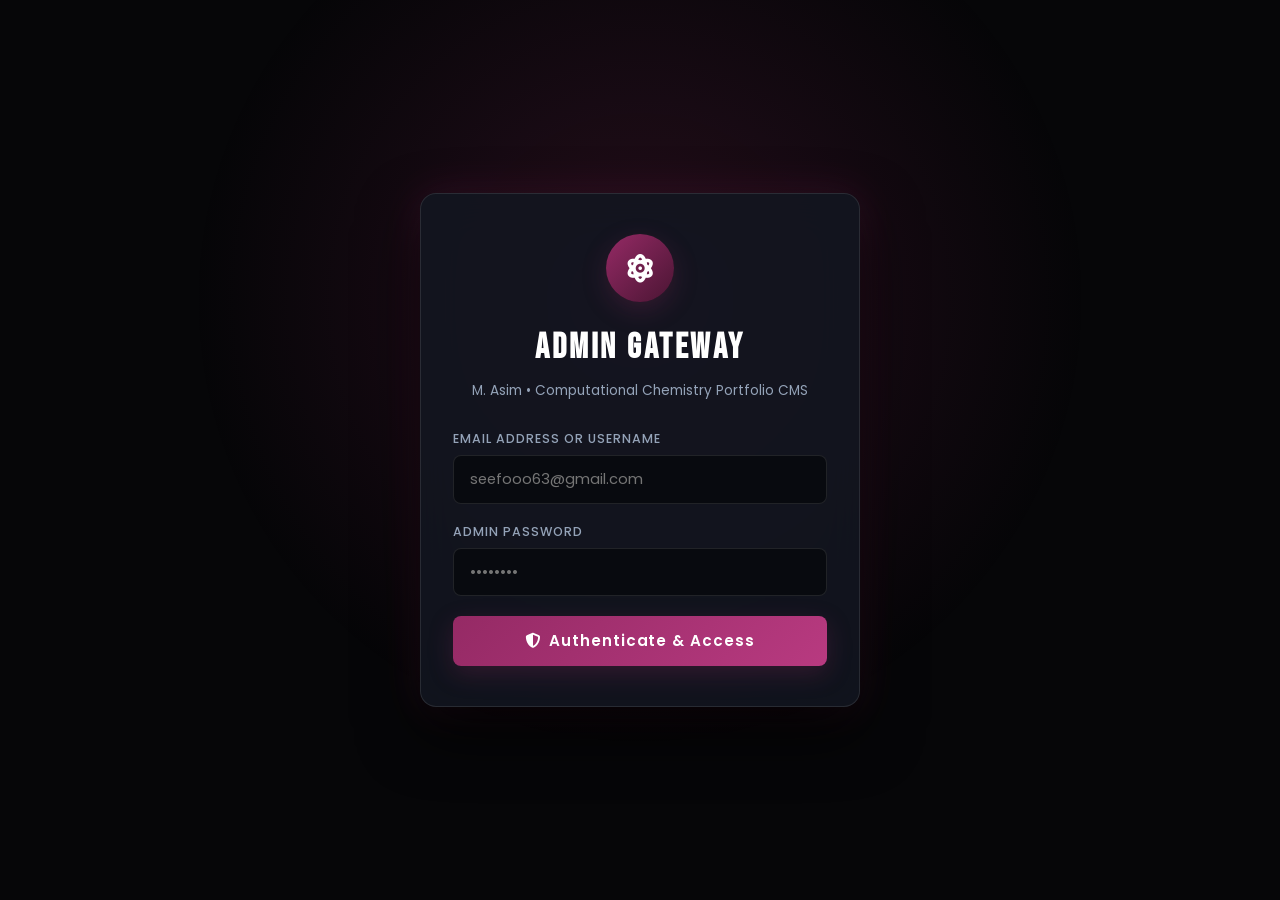
==== commit 275c91c3: "feat: complete production database architecture, SEO suite, and MUHAMMAD ASIM hero dual-color brandi" ====
--- a/admin/index.html
+++ b/admin/index.html
@@ -1239,7 +1239,7 @@
             <div class="form-grid-2">
               <div class="form-row">
                 <label for="profileName">Full Display Name</label>
-                <input type="text" id="profileName" value="M. ASIM">
+                <input type="text" id="profileName" value="MUHAMMAD ASIM">
               </div>
               <div class="form-row">
                 <label for="profileTagline">Hero Subtitle / Tagline</label>
@@ -1863,25 +1863,25 @@
             step: "01",
             category: "ACADEMIC FOUNDATION",
             badge: "5th Semester • CGPA 3.82",
-            title: "Academic Foundation",
-            desc: "Currently pursuing BS Chemistry (5th Semester) at University of Layyah with a 3.82 CGPA. Developing a strong academic foundation in physical chemistry and computational theory.",
-            tags: "BS Chemistry, 5th Semester, CGPA 3.82"
+            title: "BS Chemistry (Hons) • University of Layyah",
+            desc: "Core curriculum honors in Organic Synthesis, Reaction Kinetics & Coordination Complexes.",
+            tags: "Organic Synthesis, Reaction Kinetics, Coordination Chem"
           },
           {
             step: "02",
-            category: "COMPUTATIONAL TOOLS",
-            badge: "Modeling • Visualization",
-            title: "Computational Chemistry Software",
-            desc: "Applying quantum tools to visualize geometries, configure electronic calculations, and inspect molecular coordinates.",
-            tags: "Gaussian, GaussView, Chemcraft, Avogadro"
+            category: "BENCH INVESTIGATION",
+            badge: "Bench Operations • Research",
+            title: "Undergraduate Lab Researcher",
+            desc: "Multi-step synthesis protocols, UV-Vis spectrophotometry & strict GLP safety.",
+            tags: "Bench Synthesis, Spectrophotometry, GLP Compliance"
           },
           {
             step: "03",
-            category: "ELECTRONIC PROPERTIES",
-            badge: "Quantum • Reactivity",
-            title: "Molecular Electronic Analysis",
-            desc: "Research focus on predicting molecular reactivity and electronic distributions using quantum electronic descriptors.",
-            tags: "FMO, NBO, NLO, TDM, DOS, GRPs"
+            category: "QUANTITATIVE METHODS",
+            badge: "Analytical Metrology • QC",
+            title: "Quantitative Analytical Practicum",
+            desc: "Precision volumetric titrations, gravimetric assays & statistical error calibration.",
+            tags: "Volumetric Assays, Gravimetry, Data Metrology"
           }
         ],
         compounds: [
@@ -2000,6 +2000,8 @@
       // Current in-memory working dataset
       let currentData = JSON.parse(JSON.stringify(DEFAULT_DATA));
 
+      const CLOUD_THEME_URL = 'https://api.restful-api.dev/objects/ff808181a09d98f701a1bfa8b02f6e85';
+
       // Load saved dataset if available
       function loadPersistedData() {
         const saved = localStorage.getItem('asim_portfolio_cms_data');
@@ -2007,16 +2009,145 @@
           try {
             const parsed = JSON.parse(saved);
             currentData = Object.assign({}, DEFAULT_DATA, parsed);
+            if (parsed.theme) {
+              currentData.theme = Object.assign({}, DEFAULT_DATA.theme, parsed.theme);
+            }
           } catch(e) {
             console.error('Failed to parse saved CMS data:', e);
           }
+        } else {
+          // If browser storage is empty, load master portfolio database
+          const masterUrls = ['../data/portfolio.json', '/api/portfolio'];
+          masterUrls.forEach(url => {
+            fetch(url)
+              .then(res => { if (res.ok) return res.json(); return null; })
+              .then(data => {
+                if (data && typeof data === 'object' && Object.keys(data).length > 0) {
+                  currentData = Object.assign({}, DEFAULT_DATA, data);
+                  if (data.theme) currentData.theme = Object.assign({}, DEFAULT_DATA.theme, data.theme);
+                  localStorage.setItem('asim_portfolio_cms_data', JSON.stringify(currentData));
+                  populateAllFormPanes();
+                  updateDashboardCounters();
+                }
+              }).catch(() => {});
+          });
+        }
+
+        // Direct persistent theme color takes ultimate precedence
+        const standaloneColor = localStorage.getItem('asim_theme_color');
+        if (standaloneColor && standaloneColor.startsWith('#')) {
+          if (!currentData.theme) currentData.theme = {};
+          currentData.theme.accentColor = standaloneColor;
+        }
+
+        // Universal Cloud Theme Sync (Loads active theme from cloud for all devices)
+        try {
+          fetch(CLOUD_THEME_URL)
+            .then(res => { if (res.ok) return res.json(); return null; })
+            .then(cloud => {
+              if (cloud && cloud.data && cloud.data.color) {
+                const cloudColor = cloud.data.color;
+                localStorage.setItem('asim_theme_color', cloudColor);
+                if (currentData.theme) currentData.theme.accentColor = cloudColor;
+                const colorInput = document.getElementById('themeAccentColor');
+                const colorPicker = document.getElementById('themeAccentPicker');
+                if (colorInput) colorInput.value = cloudColor;
+                if (colorPicker) colorPicker.value = cloudColor;
+                setThemeAccentLive(cloudColor, false);
+              }
+            }).catch(() => {});
+        } catch(e){}
+
+        // Optional local Flask backend sync
+        try {
+          fetch('/api/theme')
+            .then(res => { if (res.ok) return res.json(); return null; })
+            .then(data => {
+              if (data && data.theme_color) {
+                localStorage.setItem('asim_theme_color', data.theme_color);
+                if (currentData.theme) currentData.theme.accentColor = data.theme_color;
+              }
+            }).catch(() => {});
+        } catch(e){}
+      }
+
+      function setThemeAccentLive(color, autoSave = true) {
+        if (!color) return;
+        if (!color.startsWith('#')) color = '#' + color;
+        const colorInput = document.getElementById('themeAccentColor');
+        const colorPicker = document.getElementById('themeAccentPicker');
+        if (colorInput) colorInput.value = color;
+        if (colorPicker) colorPicker.value = color;
+        if (!currentData.theme) currentData.theme = {};
+        currentData.theme.accentColor = color;
+        localStorage.setItem('asim_theme_color', color);
+
+        // Update live preview box
+        const previewBox = document.getElementById('liveThemePreviewBox');
+        if (previewBox) {
+          previewBox.style.background = color;
+          previewBox.style.boxShadow = `0 4px 20px ${color}66`;
+        }
+        const previewStep = document.getElementById('previewStepNum');
+        if (previewStep) previewStep.style.color = color;
+        const hexDisplay = document.getElementById('previewHexDisplay');
+        if (hexDisplay) hexDisplay.textContent = color.toUpperCase();
+
+        // Update CSS custom variable on root
+        document.documentElement.style.setProperty('--teal', color);
+        document.documentElement.style.setProperty('--teal-glow', color + '40');
+
+        // Update preview link with URL param for instant mobile verification
+        const previewLink = document.getElementById('btnPreviewThemeSite');
+        if (previewLink) {
+          previewLink.href = '../?color=' + encodeURIComponent(color);
+        }
+
+        // Universal Cloud Sync (Permanent for all visitors and across all devices)
+        try {
+          fetch(CLOUD_THEME_URL, {
+            method: 'PUT',
+            headers: { 'Content-Type': 'application/json' },
+            body: JSON.stringify({
+              name: 'AsimTheme',
+              data: { color: color }
+            })
+          }).catch(() => {});
+        } catch(e){}
+
+        // Optional local backend sync
+        try {
+          fetch('/api/theme', {
+            method: 'POST',
+            headers: { 'Content-Type': 'application/json' },
+            body: JSON.stringify({ color: color })
+          }).catch(() => {});
+        } catch(e){}
+
+        // AUTO-SAVE to localStorage so changes take effect immediately across all screens
+        if (autoSave) {
+          localStorage.setItem('asim_portfolio_cms_data', JSON.stringify(currentData));
+          showToast('Theme color ' + color + ' permanently saved to Cloud for all visitors!');
         }
       }
 
-      // Persist working dataset to localStorage
+      // Persist working dataset to localStorage & server database
       function persistData() {
+        if (currentData && currentData.theme && currentData.theme.accentColor) {
+          localStorage.setItem('asim_theme_color', currentData.theme.accentColor);
+        }
         localStorage.setItem('asim_portfolio_cms_data', JSON.stringify(currentData));
-        showToast("Changes saved successfully! Live website updated.");
+
+        // Background server sync if Flask backend is running
+        try {
+          fetch('/api/portfolio', {
+            method: 'POST',
+            headers: { 'Content-Type': 'application/json' },
+            body: JSON.stringify(currentData)
+          }).catch(() => {});
+        } catch(e){}
+
+        showToast("Changes saved successfully! Database and live website updated.");
         updateDashboardCounters();
       };
 
@@ -2221,13 +2352,11 @@
         document.getElementById('footerCopyright').value = d.contact.copyright || '';
 
         // Theme
-        document.getElementById('themeAccentColor').value = d.theme.accentColor || '#952a65';
-        document.getElementById('themeAccentPicker').value = d.theme.accentColor || '#952a65';
-        if (window.setThemeAccentLive) {
-          window.setThemeAccentLive(d.theme.accentColor || '#952a65', false);
-        }
-        document.getElementById('themeAccentPicker').value = d.theme.accentColor || '#952a65';
-        document.getElementById('siteDocTitle').value = d.theme.docTitle || '';
+        const activeThemeColor = (d.theme && d.theme.accentColor) || localStorage.getItem('asim_theme_color') || '#952a65';
+        document.getElementById('themeAccentColor').value = activeThemeColor;
+        document.getElementById('themeAccentPicker').value = activeThemeColor;
+        setThemeAccentLive(activeThemeColor, false);
+        document.getElementById('siteDocTitle').value = (d.theme && d.theme.docTitle) || '';
       }
 
       function updateDashboardCounters() {
@@ -2641,39 +2770,33 @@
         persistData();
       };
 
-            function setThemeAccentLive(color, autoSave = true) {
-        if (!color) return;
-        document.getElementById('themeAccentColor').value = color;
-        document.getElementById('themeAccentPicker').value = color;
-        currentData.theme.accentColor = color;
-        localStorage.setItem('asim_theme_color', color);
-
-        // Update live preview box
-        const previewBox = document.getElementById('liveThemePreviewBox');
-        if (previewBox) previewBox.style.background = color;
-        const previewStep = document.getElementById('previewStepNum');
-        if (previewStep) previewStep.style.color = color;
-
-        // Update CSS custom variable on root
-        document.documentElement.style.setProperty('--teal', color);
-        document.documentElement.style.setProperty('--teal-glow', color + '40');
-
-        // Update preview link with URL param for instant mobile verification
-        const previewLink = document.getElementById('btnPreviewThemeSite');
-        if (previewLink) {
-          previewLink.href = '../?color=' + encodeURIComponent(color);
-        }
-
-        // AUTO-SAVE to localStorage so changes take effect immediately on phone!
-        if (autoSave) {
-          localStorage.setItem('asim_portfolio_cms_data', JSON.stringify(currentData));
-          showToast('Theme color ' + color + ' saved! Live website updated.');
-        }
-      };
-
       function saveSettingsSection() {
-        currentData.theme.accentColor = document.getElementById('themeAccentColor').value;
+        const chosenColor = document.getElementById('themeAccentColor').value.trim() || '#952a65';
+        if (!currentData.theme) currentData.theme = {};
+        currentData.theme.accentColor = chosenColor;
         currentData.theme.docTitle = document.getElementById('siteDocTitle').value;
+        localStorage.setItem('asim_theme_color', chosenColor);
+
+        // Universal Cloud Database Sync
+        try {
+          fetch(CLOUD_THEME_URL, {
+            method: 'PUT',
+            headers: { 'Content-Type': 'application/json' },
+            body: JSON.stringify({
+              name: 'AsimTheme',
+              data: { color: chosenColor }
+            })
+          }).catch(() => {});
+        } catch(e){}
+
+        // Optional local server sync
+        try {
+          fetch('/api/theme', {
+            method: 'POST',
+            headers: { 'Content-Type': 'application/json' },
+            body: JSON.stringify({ color: chosenColor })
+          }).catch(() => {});
+        } catch(e){}
 
         // Check password change
         const newEmail = document.getElementById('newAdminEmail').value.trim();
@@ -2741,6 +2864,7 @@
       };
 
       // Check on initial load
+      loadPersistedData();
       checkSession();
 
     
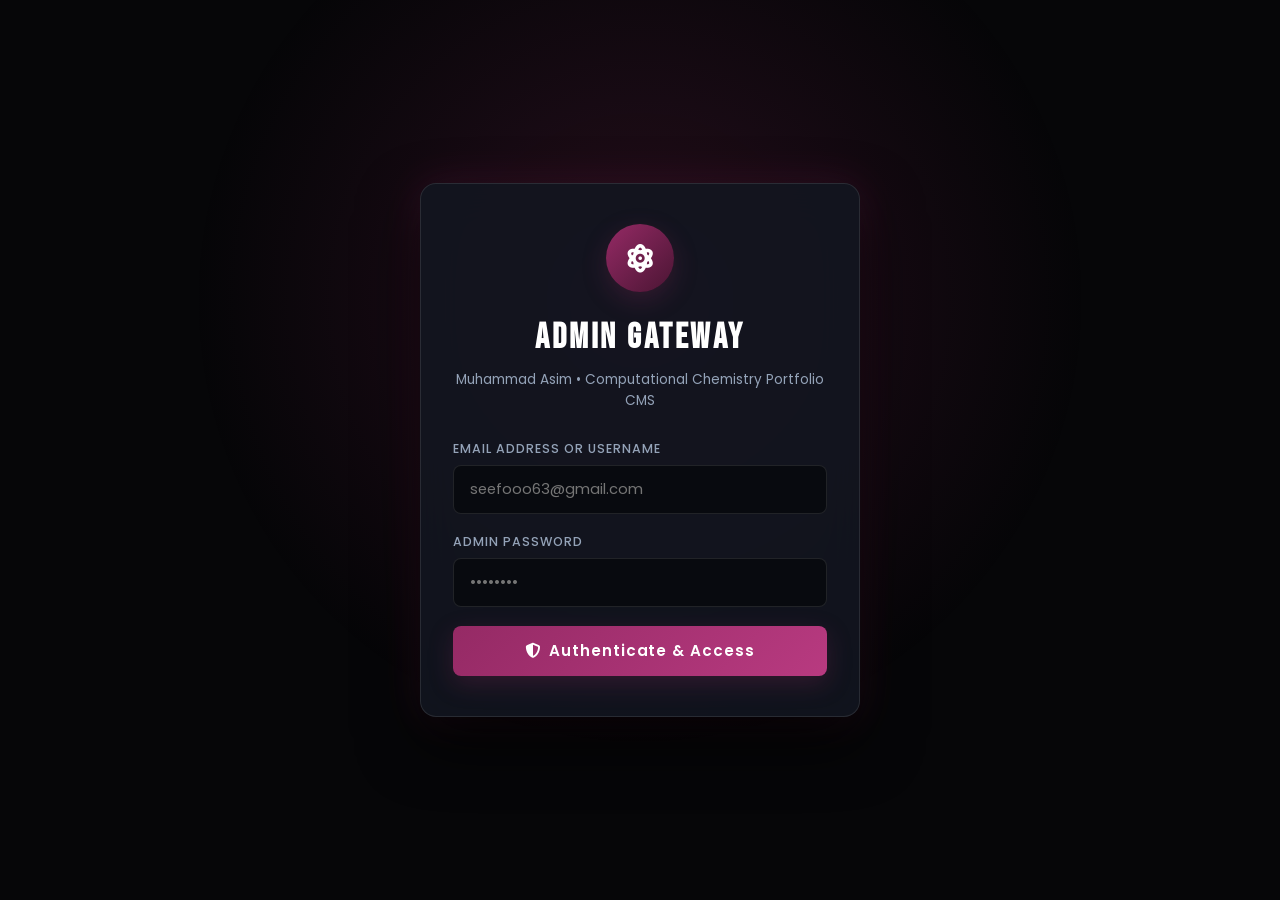
==== commit 49cbda67: "feat: rebrand M. Asim -> MUHAMMAD ASIM everywhere + new profile picture + mobile responsive hero tit" ====
--- a/admin/index.html
+++ b/admin/index.html
@@ -3,7 +3,7 @@
 <head>
   <meta charset="UTF-8">
   <meta name="viewport" content="width=device-width, initial-scale=1.0">
-  <title>Admin Dashboard &amp; CMS | M. Asim Portfolio</title>
+  <title>Admin Dashboard &amp; CMS | Muhammad Asim Portfolio</title>
   <link rel="preconnect" href="https://fonts.googleapis.com">
   <link rel="preconnect" href="https://fonts.gstatic.com" crossorigin>
   <link href="https://fonts.googleapis.com/css2?family=Bebas+Neue&family=Poppins:wght@300;400;500;600;700&display=swap" rel="stylesheet">
@@ -965,7 +965,7 @@
       <i class="fas fa-atom"></i>
     </div>
     <h2 class="login-title">ADMIN GATEWAY</h2>
-    <p class="login-subtitle">M. Asim &bull; Computational Chemistry Portfolio CMS</p>
+    <p class="login-subtitle">Muhammad Asim &bull; Computational Chemistry Portfolio CMS</p>
 
     <form id="loginForm" autocomplete="off">
       <div class="form-group">
@@ -1005,7 +1005,7 @@
             <i class="fas fa-atom"></i>
           </div>
           <div class="brand-text">
-            <h1>M. ASIM &bull; CMS</h1>
+            <h1>MUHAMMAD ASIM &bull; CMS</h1>
             <span>Computational Portfolio</span>
           </div>
         </div>
@@ -1134,7 +1134,7 @@
           <div class="pane-header">
             <div class="pane-title-group">
               <h2>Overview &amp; Live Status</h2>
-              <p>Manage all components, content, and media for M. Asim's Computational Chemistry Portfolio.</p>
+              <p>Manage all components, content, and media for Muhammad Asim's Computational Chemistry Portfolio.</p>
             </div>
             <div class="pane-actions">
               <button class="btn-save-pane" onclick="saveAllCmsData()">
@@ -1620,7 +1620,7 @@
             <div class="form-grid-2">
               <div class="form-row">
                 <label for="contactName">Name in Footer</label>
-                <input type="text" id="contactName" value="M. ASIM">
+                <input type="text" id="contactName" value="MUHAMMAD ASIM">
               </div>
               <div class="form-row">
                 <label for="contactRole">Role Description</label>
@@ -1672,12 +1672,12 @@
 
             <div class="form-row">
               <label for="footerTagline">Footer Tagline</label>
-              <input type="text" id="footerTagline" value="M. ASIM • COMPUTATIONAL CHEMIST | COMPUTATIONAL CHEMISTRY • MOLECULAR MODELING • THEORETICAL RESEARCH">
+              <input type="text" id="footerTagline" value="MUHAMMAD ASIM • COMPUTATIONAL CHEMIST | COMPUTATIONAL CHEMISTRY • MOLECULAR MODELING • THEORETICAL RESEARCH">
             </div>
 
             <div class="form-row">
               <label for="footerCopyright">Copyright Line</label>
-              <input type="text" id="footerCopyright" value="&copy; 2026 M. ASIM — COMPUTATIONAL CHEMISTRY PORTFOLIO. ALL RIGHTS RESERVED.">
+              <input type="text" id="footerCopyright" value="&copy; 2026 MUHAMMAD ASIM — COMPUTATIONAL CHEMISTRY PORTFOLIO. ALL RIGHTS RESERVED.">
             </div>
           </div>
         </section>
@@ -1714,7 +1714,7 @@
 
               <div class="form-row">
                 <label for="siteDocTitle">Browser Tab Title</label>
-                <input type="text" id="siteDocTitle" value="M. Asim | Computational Chemistry Portfolio">
+                <input type="text" id="siteDocTitle" value="MUHAMMAD ASIM | Computational Chemistry Portfolio">
               </div>
             </div>
 
@@ -1805,7 +1805,7 @@
       // 1. DEFAULT DATASET (Matches 100% of the live website)
       const DEFAULT_DATA = {
         profile: {
-          name: "M. ASIM",
+          name: "MUHAMMAD ASIM",
           tagline: "BS Chemistry Student • Computational Chemistry Enthusiast",
           typewriter: "COMPUTATIONAL CHEMIST, BS CHEMISTRY STUDENT, MOLECULAR MODELING RESEARCHER, THEORETICAL CHEMISTRY ENTHUSIAST",
           bio: "Computational Chemistry undergraduate specializing in quantum chemical calculations, molecular modeling, and electronic structure analysis. Investigating molecular properties and chemical reactivity through computational approaches.",
@@ -1979,7 +1979,7 @@
         contact: {
           pill: "CONNECT & COLLABORATE",
           heading: "LET'S CONNECT & COLLABORATE",
-          name: "M. ASIM",
+          name: "MUHAMMAD ASIM",
           role: "BS CHEMISTRY STUDENT • COMPUTATIONAL CHEMISTRY ENTHUSIAST",
           desc: "I am interested in connecting with researchers, academics, students, and scientific communities working in computational chemistry, molecular modeling, and theoretical chemistry. I welcome academic discussions, research-related communication, and opportunities to learn and contribute to computational chemistry projects.",
           email: "seefooo63@gmail.com",
@@ -1988,12 +1988,12 @@
           researchgate: "https://researchgate.net",
           github: "https://github.com",
           address: "Department of Chemistry, University of Layyah, Punjab, Pakistan",
-          tagline: "M. ASIM • COMPUTATIONAL CHEMIST | COMPUTATIONAL CHEMISTRY • MOLECULAR MODELING • THEORETICAL RESEARCH",
-          copyright: "© 2026 M. ASIM — COMPUTATIONAL CHEMISTRY PORTFOLIO. ALL RIGHTS RESERVED."
+          tagline: "MUHAMMAD ASIM • COMPUTATIONAL CHEMIST | COMPUTATIONAL CHEMISTRY • MOLECULAR MODELING • THEORETICAL RESEARCH",
+          copyright: "© 2026 MUHAMMAD ASIM — COMPUTATIONAL CHEMISTRY PORTFOLIO. ALL RIGHTS RESERVED."
         },
         theme: {
           accentColor: "#952a65",
-          docTitle: "M. Asim | Computational Chemistry Portfolio"
+          docTitle: "MUHAMMAD ASIM | Computational Chemistry Portfolio"
         }
       };
 
